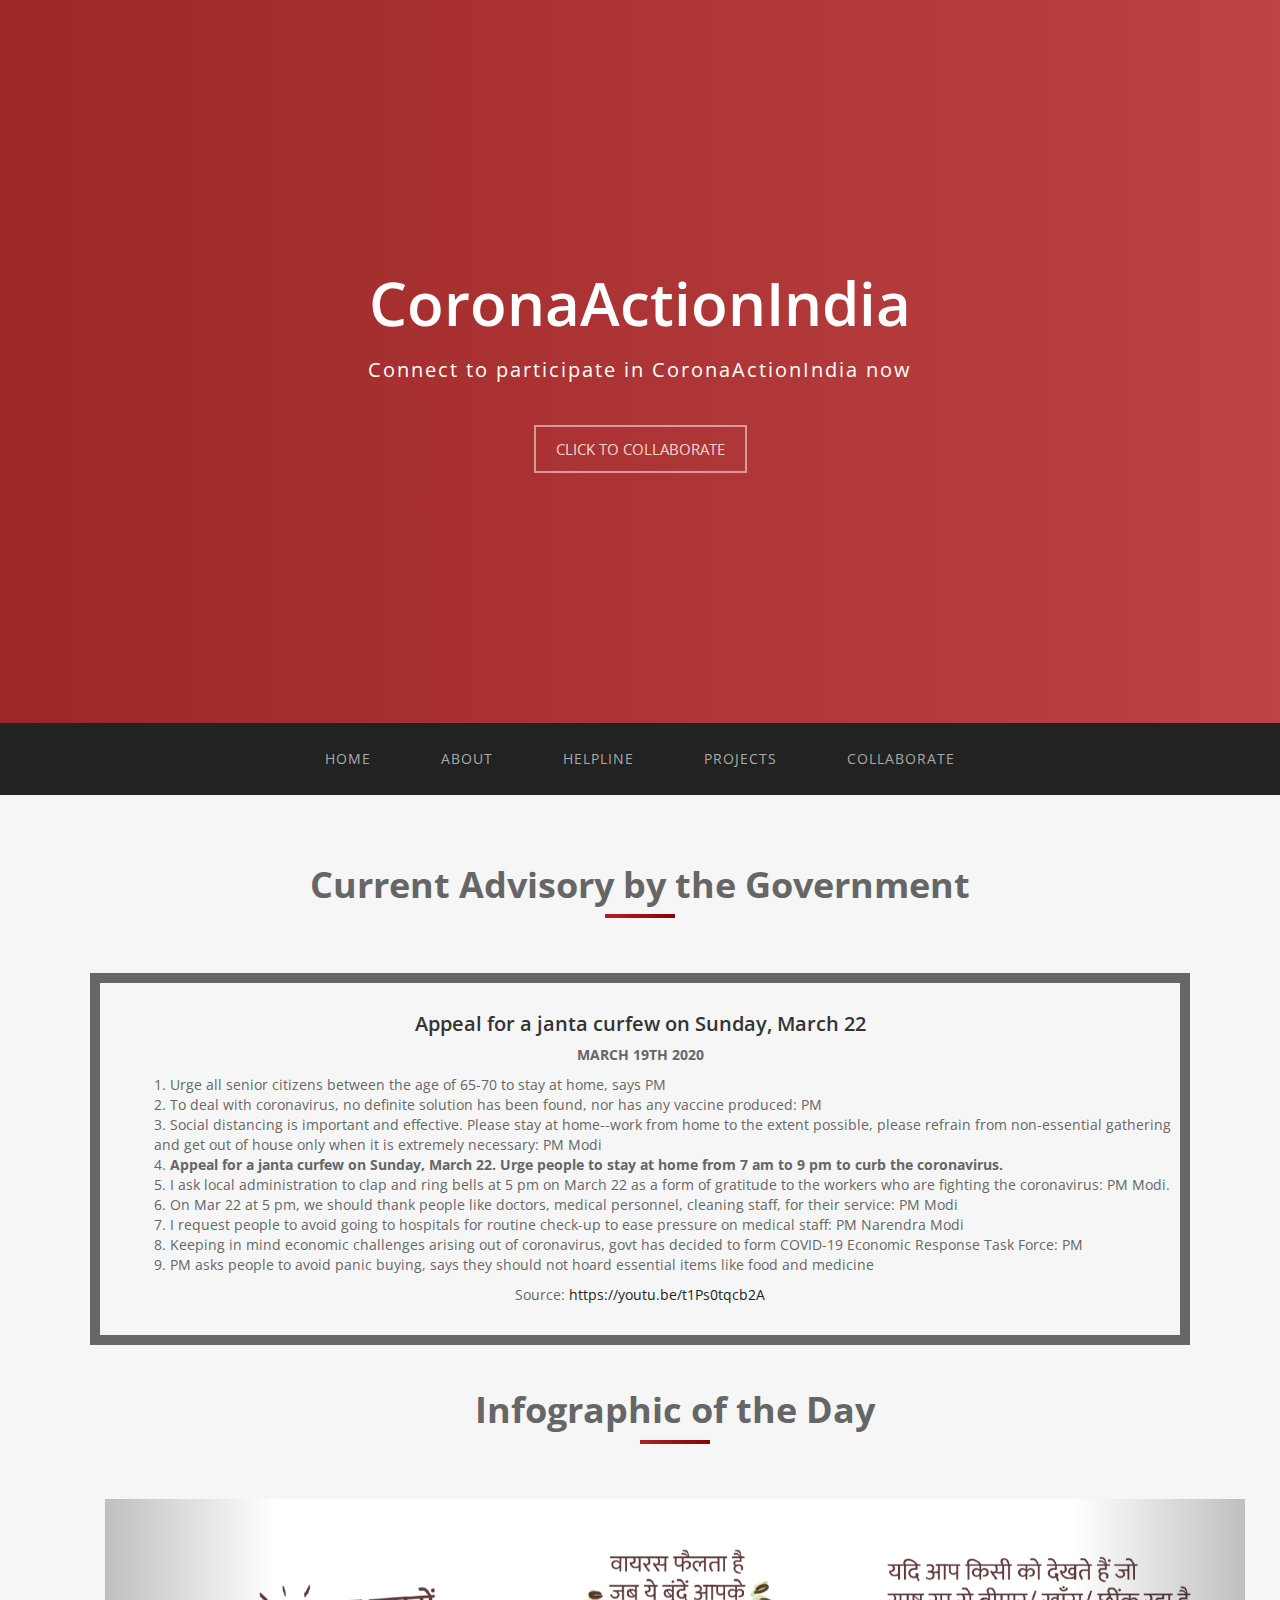
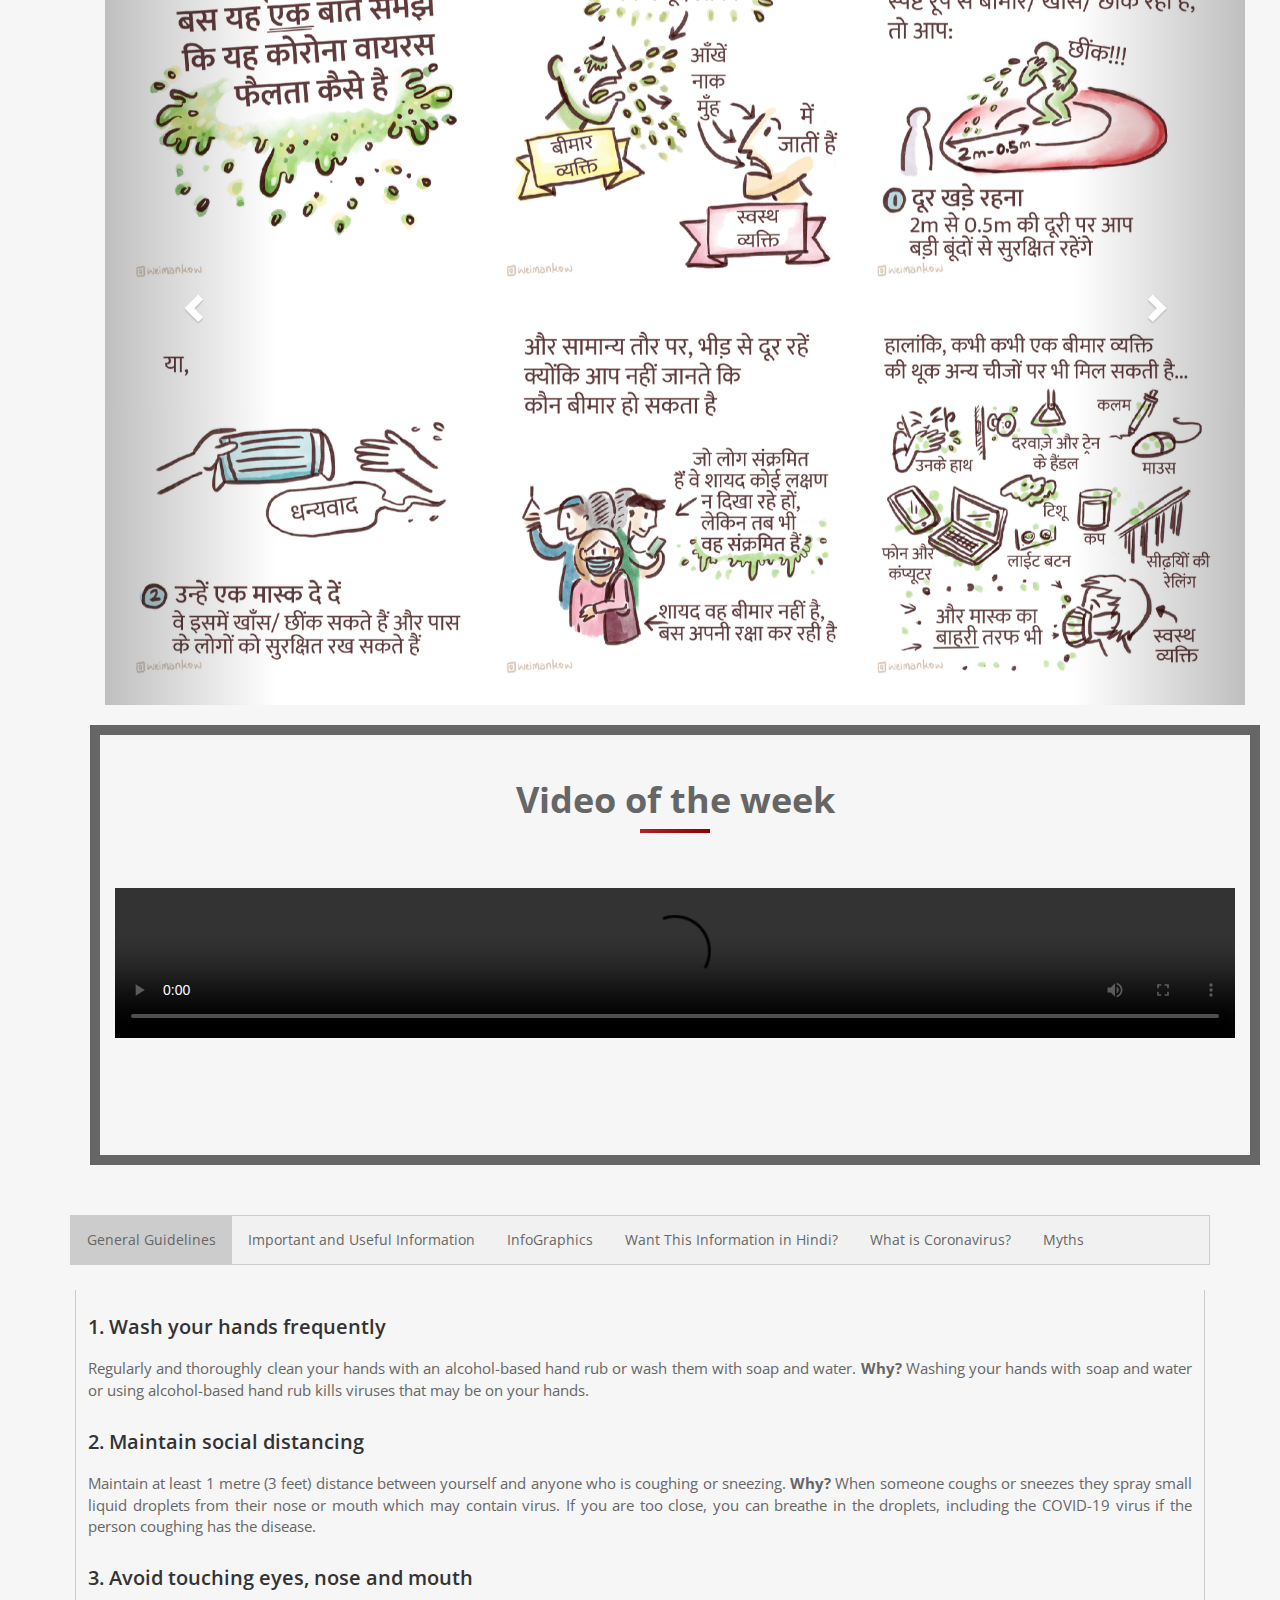
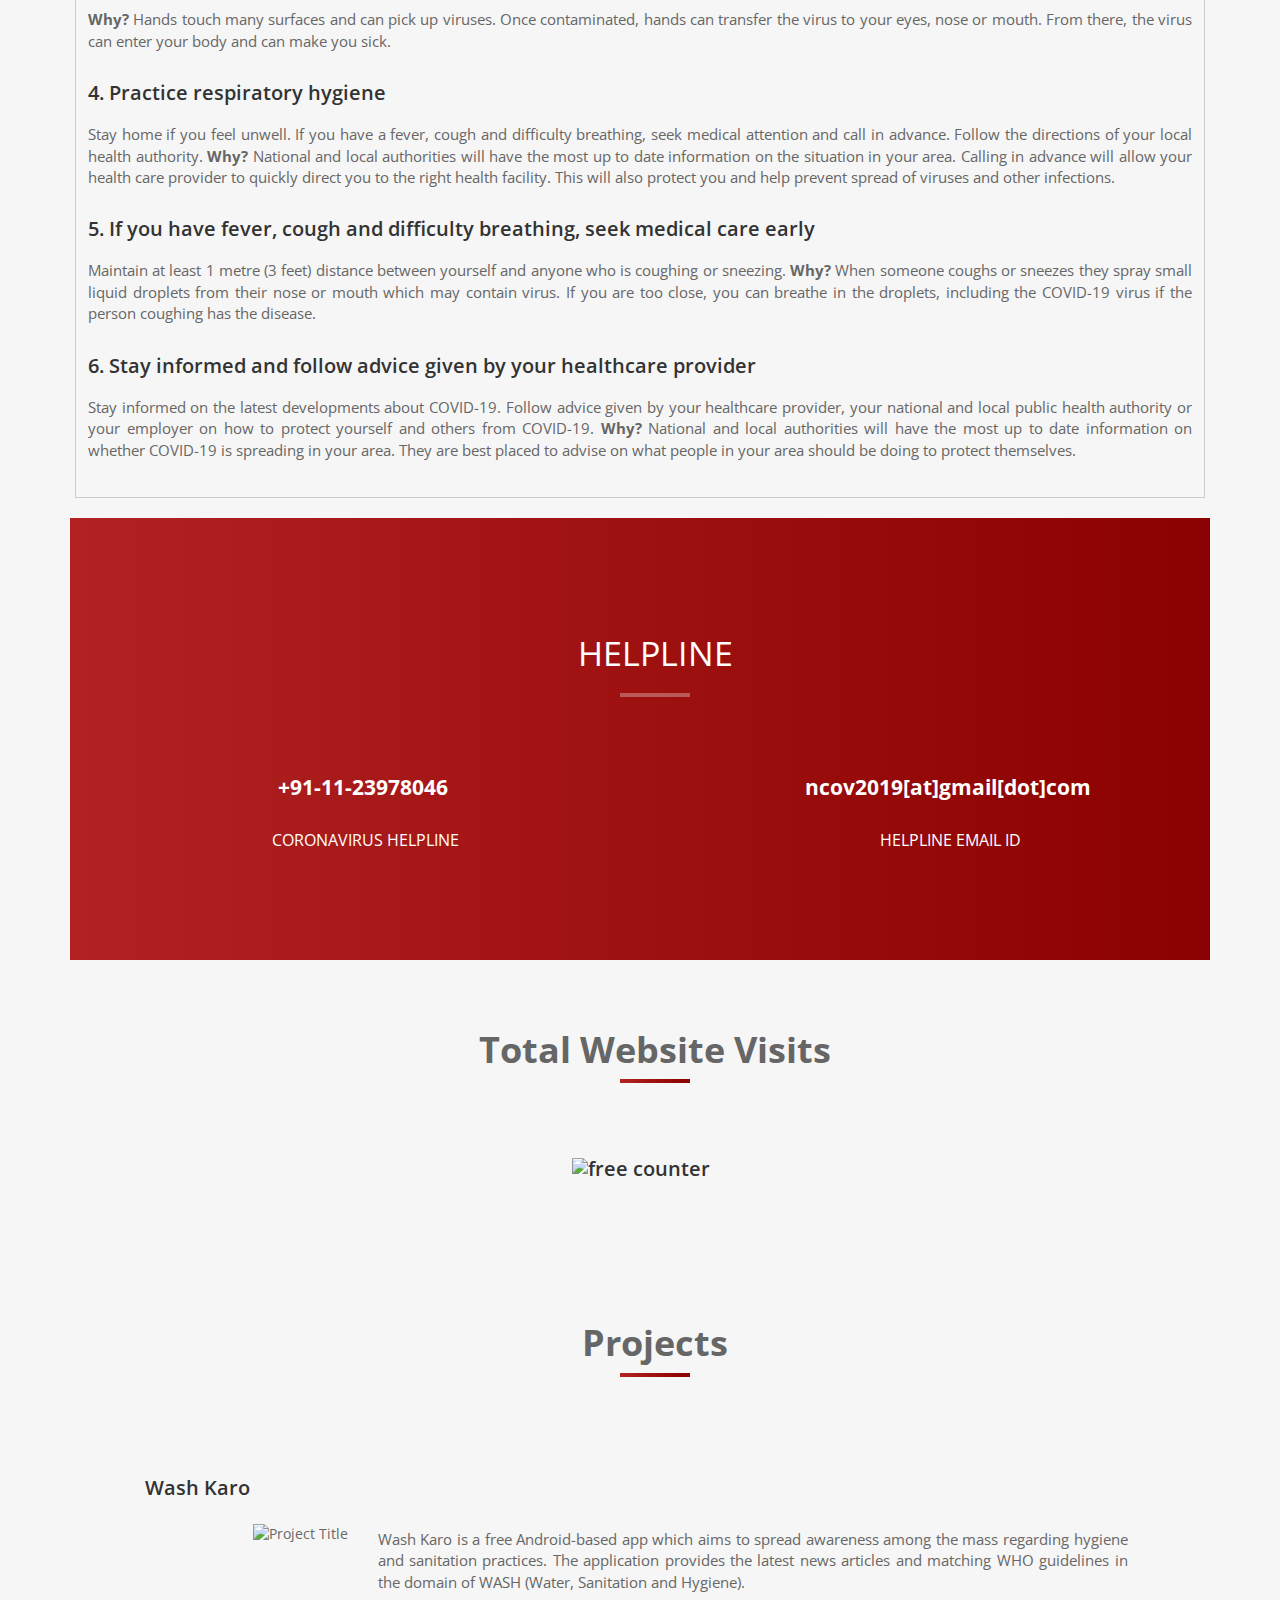
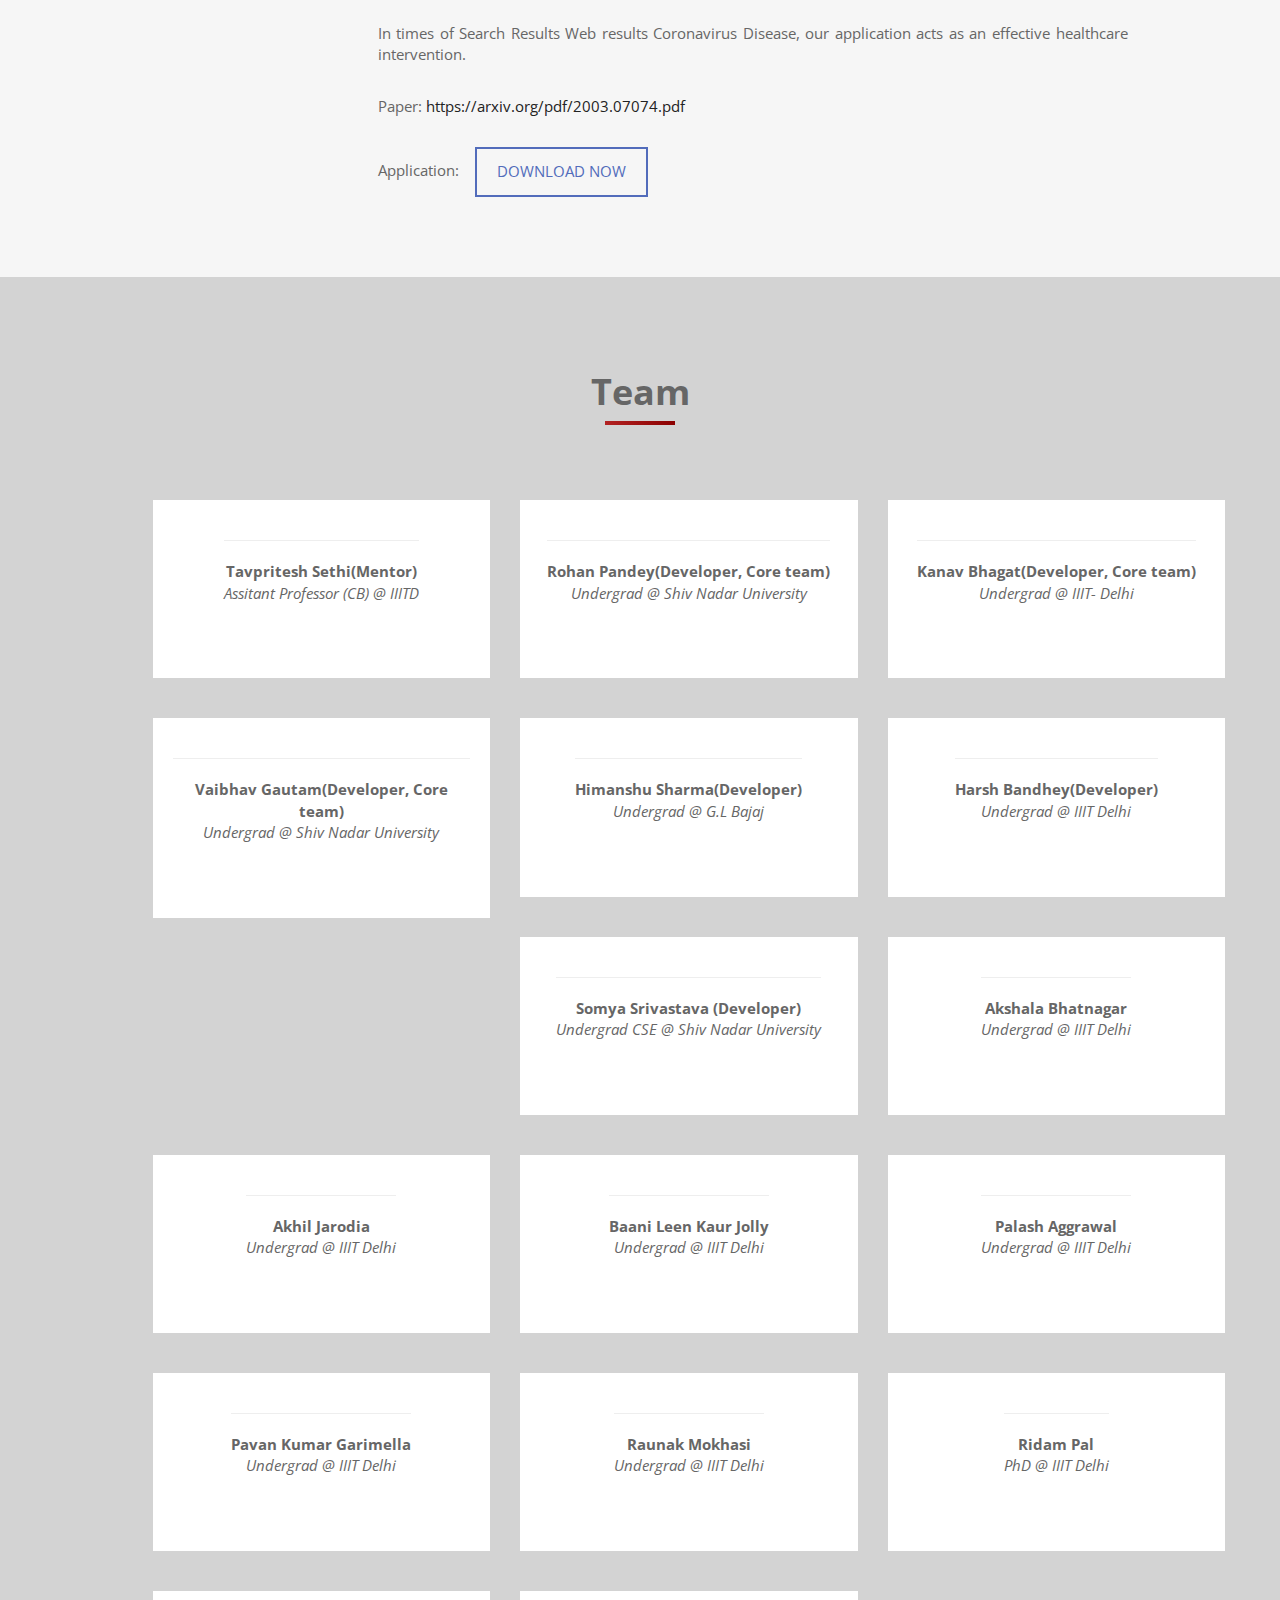
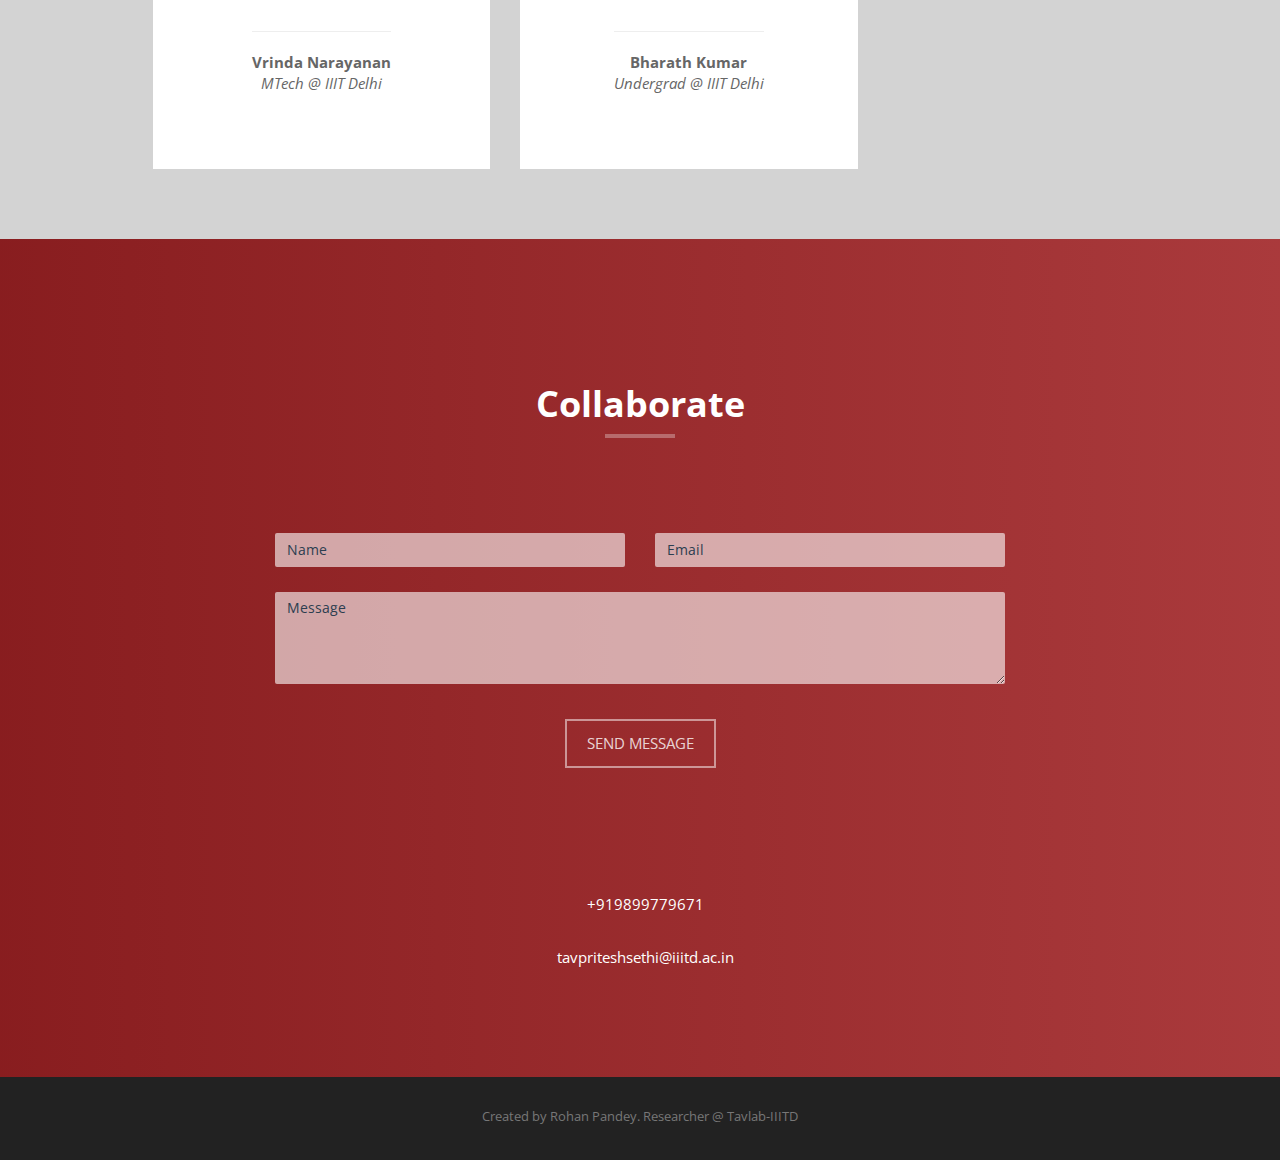
==== index_old.html @ 863604e3 "Rename index.html to index_old.html" ====
<!DOCTYPE html>
<html lang="en">
<head>
<meta charset="utf-8">
<meta name="viewport" content="width=device-width, initial-scale=1">
<title>CoronaActionIndia</title>
<meta name="description" content="">
<meta name="author" content="">

<!-- Favicons
    ================================================== -->
<link rel="shortcut icon" href="img/favicon.ico" type="image/x-icon">
<link rel="apple-touch-icon" href="img/apple-touch-icon.png">
<link rel="apple-touch-icon" sizes="72x72" href="img/apple-touch-icon-72x72.png">
<link rel="apple-touch-icon" sizes="114x114" href="img/apple-touch-icon-114x114.png">

<!-- Bootstrap -->
<link rel="stylesheet" type="text/css"  href="css/bootstrap.css">
<link rel="stylesheet" type="text/css" href="fonts/font-awesome/css/font-awesome.css">
<link rel="stylesheet" href="https://maxcdn.bootstrapcdn.com/bootstrap/3.4.1/css/bootstrap.min.css">
<script src="https://ajax.googleapis.com/ajax/libs/jquery/3.4.1/jquery.min.js"></script>
<script src="https://maxcdn.bootstrapcdn.com/bootstrap/3.4.1/js/bootstrap.min.js"></script>

<!-- Stylesheet
    ================================================== -->
<link rel="stylesheet" type="text/css"  href="css/style.css">
<link rel="stylesheet" type="text/css" href="css/prettyPhoto.css">
<link rel="stylesheet" type="text/css" href="css/modal.css">
<link href='http://fonts.googleapis.com/css?family=Lato:400,700,900,300' rel='stylesheet' type='text/css'>
<link href='http://fonts.googleapis.com/css?family=Open+Sans:400,700,800,600,300' rel='stylesheet' type='text/css'>
<script type="text/javascript" src="js/modernizr.custom.js"></script>

<!-- HTML5 shim and Respond.js for IE8 support of HTML5 elements and media queries -->
<!-- WARNING: Respond.js doesn't work if you view the page via file:// -->
<!--[if lt IE 9]>
      <script src="https://oss.maxcdn.com/html5shiv/3.7.2/html5shiv.min.js"></script>
      <script src="https://oss.maxcdn.com/respond/1.4.2/respond.min.js"></script>
    <![endif]-->
</head>
<style>
  .carousel-item.active,
.carousel-item-next,
.carousel-item-prev {
  display: block;
}
</style>
<body id="page-top" data-spy="scroll" data-target=".navbar-fixed-top">

<!-- Header -->
<header id="header">
  <div class="intro text-center">
    <div class="overlay">
      <div class="container">
        <div class="row">
          <div class="intro-text">
            <h1>CoronaActionIndia</h1>
            <p>Connect to participate in CoronaActionIndia now</p>
            <a href="#contact" class="btn btn-default btn-lg page-scroll">Click To Collaborate</a> </div>
        </div>
      </div>
    </div>
  </div>
</header>
<!-- Navigation -->
<div id="nav">
  <nav class="navbar navbar-custom">
    <div class="container">
      <div class="navbar-header">
        <button type="button" class="navbar-toggle" data-toggle="collapse" data-target=".navbar-main-collapse"> <i class="fa fa-bars"></i> </button>
      </div>
      
      <!-- Collect the nav links, forms, and other content for toggling -->
      <div class="collapse navbar-collapse navbar-main-collapse">
        <ul class="nav navbar-nav">
          <!-- Hidden li included to remove active class from about link when scrolled up past about section -->
          <li class="hidden"> <a href="#page-top"></a> </li>
          <li> <a class="page-scroll" href="#page-top">Home</a> </li>
          <li> <a class="page-scroll" href="#about">About</a> </li>
          <li> <a class="page-scroll" href="#achievements">Helpline</a> </li>
          <!--li> <a class="page-scroll" href="#skills">Skills</a> </li-->
          <li> <a class="page-scroll" href="#portfolio">Projects</a> </li>
          <li> <a class="page-scroll" href="#contact">Collaborate</a> </li>
        </ul>
      </div>
    </div>
  </nav>
</div>

<div id="about">
  <div class="container">
    <div class="section-title text-center center">
       <div class="about-text">
            <div class="section-title text-center center">
              <h1>Current Advisory by the Government</h1>
              <hr>
        </div>
      <!--marquee direction = "up"--> 
      <div style="border: 10px solid; text-align: center; ">
          <p>
          <div style="border: 10px; ">
        <h3>
         Appeal for a janta curfew on Sunday, March 22
        </h3>
        <h5>March 19th 2020</h5>
        <ul style="text-align: left; margin-left: 5%;">
          <li>1. Urge all senior citizens between the age of 65-70 to stay at home, says PM</li>
          <li>2. To deal with coronavirus, no definite solution has been found, nor has any vaccine produced: PM</li>
          <li>3. Social distancing is important and effective. Please stay at home--work from home to the extent possible, please refrain from non-essential gathering and get out of house only when it is extremely necessary: PM Modi</li>
          <li>4. <b>Appeal for a janta curfew on Sunday, March 22. Urge people to stay at home from 7 am to 9 pm to curb the coronavirus.</b></li>
          <li>5. I ask local administration to clap and ring bells at 5 pm on March 22 as a form of gratitude to the workers who are fighting the coronavirus: PM Modi.</li>
          <li>6. On Mar 22 at 5 pm, we should thank people like doctors, medical personnel, cleaning staff, for their service: PM Modi</li>
          <li>7. I request people to avoid going to hospitals for routine check-up to ease pressure on medical staff: PM Narendra Modi</li>
          <li>8. Keeping in mind economic challenges arising out of coronavirus, govt has decided to form COVID-19 Economic Response Task Force: PM</li>
          <li>9. PM asks people to avoid panic buying, says they should not hoard essential items like food and medicine</li>
        </ul>
         Source: <a href="https://youtu.be/t1Ps0tqcb2A" target="_blank">https://youtu.be/t1Ps0tqcb2A</a> 
          </div>
          </p>
      </div>
      
      <div class="container">
  <div class="section-title text-center center">
      <h1>Infographic of the Day</h1>
      <hr>
    </div>
  <div id="myCarousel" class="carousel slide" data-ride="carousel">
    <!-- Indicators -->
    <ol class="carousel-indicators">
      <li data-target="#myCarousel" data-slide-to="0" class="active"></li>
      <li data-target="#myCarousel" data-slide-to="1"></li>
      <li data-target="#myCarousel" data-slide-to="2"></li>
    </ol>

    <!-- Wrapper for slides -->
    <div class="carousel-inner">
      <div class="item active">
        <img src="img/h1.jpg" alt="InfoGraphics" style="width:100%;" >
      </div>
      <div class="item">
        <img src="img/h2.jpg" alt="InfoGraphics" style="width:100%;" >
      </div>
      <div class="item">
        <img src="img/h3.jpg" alt="InfoGraphics" style="width:100%;" >
      </div>

    </div>

    <!-- Left and right controls -->
    <a class="left carousel-control" href="#myCarousel" data-slide="prev">
      <span class="glyphicon glyphicon-chevron-left"></span>
      <span class="sr-only">Previous</span>
    </a>
    <a class="right carousel-control" href="#myCarousel" data-slide="next">
      <span class="glyphicon glyphicon-chevron-right"></span>
      <span class="sr-only">Next</span>
    </a>
  </div>
</div>

<br>
  <div class="container" style="border: 10px solid;">
     <div class="section-title text-center center">
      <h1>Video of the week</h1>
      <hr>
    </div>
    <video width="100%" controls style="margin-right: 30%;padding-bottom: 10%; ">
      <source src="translated2.mp4" type="video/mp4">
    </video>
    </div>


      </div>
    </div>
  </div>
</div>


<!-- Modal
<center>
<div class="section-title text-center center">
  <div style="width:80%; height:80%;
       background-size: cover; text-align: center; display: block;">
  <div class="container">
    <center>
    <br><img id="myImg" src="img/ok.jpg" alt="InfoGraphic of the Day" style="width:80%; height:80%;" class="responsive">
  </center>
    <div id="myModal" class="modal img-responsive">
      <span class="close">&times;</span>
      <img class="modal-content" id="img01">
      <div id="caption"></div>
    </div>
  </div>
</div>
</center> -->
 <!-- Tab links -->
<div id="about">
  <div class="container">
    <div class="section-title text-center center">
      <div class="tab">
        <button class="tablinks" onclick="openCity(event, 'Guidelines')" id="defaultOpen">General Guidelines</button>
        <button class="tablinks" onclick="openCity(event, 'Press')">Important and Useful Information</button>
        <button class="tablinks" onclick="openCity(event, 'InfoGraphics')">InfoGraphics</button>
        <button class="tablinks" onclick="openCity(event, 'WashKaro')">Want This Information in Hindi?</button>
        <button class="tablinks" onclick="openCity(event, 'What is Coronavirus?')">What is Coronavirus?</button>
        <button class="tablinks" onclick="openCity(event, 'Myths')">Myths</button>

      </div>
    </div>

    <!-- Tab content -->
    <div class="row">
      <div class="about-text">
      <div id="Guidelines" class="tabcontent">
        <h3>1. Wash your hands frequently</h3>
        <p>Regularly and thoroughly clean your hands with an alcohol-based hand rub or wash them with soap and water.
          <b>Why?</b> Washing your hands with soap and water or using alcohol-based hand rub kills viruses that may be on your hands.
        </p>

        <h3>2. Maintain social distancing</h3>
        <p>
          Maintain at least 1 metre (3 feet) distance between yourself and anyone who is coughing or sneezing.
          <b>Why?</b> When someone coughs or sneezes they spray small liquid droplets from their nose or mouth which may contain virus. If you are too close, you can breathe in the droplets, including the COVID-19 virus if the person coughing has the disease.
        </p>

        <h3>3. Avoid touching eyes, nose and mouth</h3>
        <p>
          <b>Why?</b> Hands touch many surfaces and can pick up viruses. Once contaminated, hands can transfer the virus to your eyes, nose or mouth. From there, the virus can enter your body and can make you sick.
        </p>

        <h3>4. Practice respiratory hygiene</h3>
        <p>Stay home if you feel unwell. If you have a fever, cough and difficulty breathing, seek medical attention and call in advance. Follow the directions of your local health authority.

          <b>Why?</b> National and local authorities will have the most up to date information on the situation in your area. Calling in advance will allow your health care provider to quickly direct you to the right health facility. This will also protect you and help prevent spread of viruses and other infections.
        </p>

        <h3>5. If you have fever, cough and difficulty breathing, seek medical care early</h3>
        <p>
          Maintain at least 1 metre (3 feet) distance between yourself and anyone who is coughing or sneezing.
          <b>Why?</b> When someone coughs or sneezes they spray small liquid droplets from their nose or mouth which may contain virus. If you are too close, you can breathe in the droplets, including the COVID-19 virus if the person coughing has the disease.
        </p>

        <h3>6. Stay informed and follow advice given by your healthcare provider</h3>
        <p>
          Stay informed on the latest developments about COVID-19. Follow advice given by your healthcare provider, your national and local public health authority or your employer on how to protect yourself and others from COVID-19.
          <b>Why?</b> National and local authorities will have the most up to date information on whether COVID-19 is spreading in your area. They are best placed to advise on what people in your area should be doing to protect themselves.
        </p>
        <!--<img src="https://ourworldindata.org/uploads/2020/03/Coronavirus-Symptoms-–-WHO-joint-mission-2-800x429.png" alt="Flowers in Chania" >
        -->

      </div>
      <div id="Press" class="tabcontent">
        <b>
        <h3>
          <a href="http://www.newsonair.com/Main-News-Details.aspx?id=383284" target="_blank">
            79. Main points from PM's speech regarding Corona
          </a>
        </h3>

        <h3>
          <a href="https://www.hindustantimes.com/india-news/coronavirus-outbreak-private-lab-tests-may-start-next-week-with-rs-5-000-price-cap/story-w4HfW0PvJso5vZXKaUrE9H.html" target="_blank">
            78. Coronavirus outbreak: Private lab tests may start next week with Rs 5,000 price cap
          </a>
        </h3>

        <h3>
          <a href="https://thewire.in/government/covid-19-icmr-vrdl-influenza-like-illness-community-transmission-sentinel-surveillance" target="_blank">
            77. Four Reasons It's Hard to Believe India Doesn't Have Community Transmission
          </a>
        </h3>

        <h3>
          <a href="https://economictimes.indiatimes.com/industry/healthcare/biotech/healthcare/covid-19-testing-criteria-may-be-widened/articleshow/74718991.cms" target="_blank">
            76. Covid-19 testing criteria may be widened
          </a>
        </h3>

        <h3>
          <a href="https://www.ndtv.com/world-news/coronavirus-pandemic-un-secretary-general-antonio-guterres-says-millions-could-die-if-virus-allowed-2197675" target="_blank">
            75. Millions Could Die If Coronavirus Allowed To Spread Unchecked: UN Chief 
          </a>
        </h3>

        <h3>
          <a href="https://www.thenewsminute.com/article/panic-buying-wrong-dont-do-it-pm-modi-appeals-citizens-120664" target="_blank">
            74. Panic buying is wrong, don't do it': PM Modi appeals to citizens
          </a>
        </h3>

        <h3>
          <a href="https://www.nytimes.com/2020/03/19/opinion/coronavirus-testing.html" target="_blank">
            73. The Epic Failure of Coronavirus Testing in America
          </a>
        </h3>

        <h3>
          <a href="https://www.theguardian.com/society/2020/mar/19/uk-drive-develop-coronavirus-vaccine-science" target="_blank">
            72. Trials to begin on Covid-19 vaccine in UK next month 
          </a>
        </h3>

        <h3>
          <a href="https://www.vox.com/science-and-health/2020/3/18/21184992/coronavirus-covid-19-flu-comparison-chart" target="_blank">
            71. Why Covid-19 is worse than the flu, in one chart
          </a>
        </h3>

        <h3>
          <a href="https://www.theguardian.com/world/2020/mar/19/chinas-coronavirus-lockdown-strategy-brutal-but-effective" target="_blank">
            70. China's coronavirus lockdown strategy: brutal but effective
          </a>
        </h3>

        <h3>
          <a href="https://coronavirus.1point3acres.com/en" target="_blank">
            69. complete info about Corona virus cases in USA and Canada
          </a>
        </h3>

        <h3>
          <a href="https://twitter.com/risklayer" target="_blank">
            68. Twitter handle of a disaster risk management company covering Corona virus thoroughly in Germany
          </a>
        </h3>
        <h3>
          <a href="https://www.entrepreneur.com/article/345759" target="_blank">
            67. How Businesses Should Handle the Coronavirus Outbreak
          </a>
        </h3>

        <h3>
          <a href="https://abcnews.go.com/Health/social-distancing-strategies-amid-coronavirus-outbreak/story?id=69648478" target="_blank">
            66. Social DIstancing Strategies
          </a>
        </h3>

        <h3>
          <a href="https://www.bbc.com/news/health-51906604" target="_blank">
             65. Coronavirus: US volunteers test first vaccine
          </a>
        </h3>

        <h3>
          <a href="https://www.thehindubusinessline.com/companies/two-indian-companies-in-race-for-vaccine-against-covid-19/article31025613.ece" target="_blank">
              64. Two Indian companies in race for vaccine against Covid-19
          </a>
        </h3>

                  <h3>
          <a href="https://www.cnbc.com/2020/03/16/how-to-work-from-home-with-your-kids-during-the-coronavirus-outbreak.html" target="_blank">
          63. Tips to work from home during coronavirus outbreak with your kids
          </a>
        </h3>

        <h3>
          <a href="https://pib.gov.in/PressReleseDetail.aspx?PRID=1606891" target="_blank">
           62. Dedicated teams to visit quarantine facilities to assess and monitor on a regular basis
          </a>
        </h3>

        <h3>
          <a href="https://www.who.int/india/emergencies/novel-coronavirus-2019" target="_blank">
           61. WHO live updated reports on coronavirus outbreak in India
          </a>
        </h3>

        <h3>
          <a href="https://fortune.com/2020/03/12/coursera-free-online-courses-coronavirus-pandemic/" target="_blank">
           60. Coursera offers free access to its online courses worldwide 
          </a>
        </h3>

        <h3>
          <a href="https://www.ndtv.com/india-news/tirumala-tirupati-temple-in-andhra-pradesh-to-shut-down-amid-coronavirus-outbreak-2197427" target="_blank">
           59. Tirupathi temple closes for first time in 100 years due to Corona virus
          </a>
        </h3>

        <h3>
          <a href="https://www.nbcnews.com/health/health-news/live-blog/coronavirus-china-reports-no-new-domestic-cases-first-time-nyc-n1163556" target="_blank">
           58. China reports no local transmission of Corona for the first time since the first case was detected
          </a>
        </h3>

        <h3>
          <a href="https://www.thesun.co.uk/tech/11206356/coronavirus-facebook-news-feed-information-who-advice/" target="_blank">
           57. Facebook decides to display verified information at the top of users news feed
          </a>
        </h3>

        <h3>
          <a href="https://economictimes.indiatimes.com/news/politics-and-nation/what-india-can-learn-from-china-and-south-korea-to-ward-off-coronavirus/articleshow/74699439.cms" target="_blank">
           56. What India can learn from China and South Korea to ward off coronavirus (Scenarios in between China’s lockdown and South Korea’s mass-testing approaches can be considered.)
          </a>
        </h3>

        <h3>
          <a href="https://www.thehindu.com/sci-tech/health/coronavirus-the-importance-of-contact-tracing/article31104907.ece" target="_blank">
           55. The importance of ‘contact tracing’ in Coronavirus. Contact tracing and follow-up health interventions will ensure that the infection spread is limited and retard or stop the pace of the epidemic to the third stage — community transmission.
          </a>
        </h3>
        
        <h3>
          <a href="https://www.forbes.com/sites/tarahaelle/2020/03/18/severe-coronavirus-risk-higher-in-babies-lower-in-kids-study-finds/#67f8f4a77f1b" target="_blank">
           54. Coronavirus Infection Mild In Over Half Of Children, Infants At Slightly More Risk, Study Finds
          </a>
        </h3>
        <h3>
          <a href="https://edition.cnn.com/2020/03/16/health/coronavirus-ibuprofen-french-health-minister-scn-intl-scli/index.html" target="_blank">
            53. Taking anti-inflammatory drugs [ibuprofen, cortisone] could be an aggravating factor of the infection. If you have a fever, take paracetamol. If you are already on anti-inflammatory drugs or in doubt, ask your doctor for advice
          </a>
        </h3>
        <h3>
          <a href="https://www.nytimes.com/2020/03/17/science/coronavirus-treatment.html" target="_blank">
            52. In an ambitious international collaboration, researchers have “mapped” proteins in the coronavirus and identified 50 drugs to test against it, Hundreds of Scientists are Scrambling to Find a Coronavirus Treatment.
          </a>
        </h3>

        <h3>
          <a href="https://www.forbes.com/sites/marybethpfeiffer/2020/03/18/science-works-to-use-old-cheap-drugs-to-attack-coronavirus--it-might-just-work/#30d84e875c49" target="_blank">
            51. Researchers Look To Old Drugs For A Possible Coronavirus Treatment
          </a>
        </h3>
        
        <h3>
          <a href="https://www.express.co.uk/news/science/1257162/Coronavirus-symptoms-COVID19-infected-no-symptoms-latest-coronavirus-news" target="_blank">
            50. Study: 80% of infected likely to not show COVID-19 symptoms, expert warns.
          </a>
        </h3>
        
        <h3>
          <a href="https://www.abc.net.au/news/health/2020-03-19/coronavirus--drugs-and-vaccines-to-treat-and-prevent-covid-19/12067496" target="_blank">
            49. What scientists are working on to find a cure for coronavirus COVID-19
          </a>
        </h3>
        <h3>
          <a href="https://www.bbc.com/news/world-asia-india-51904019" target="_blank">
            48. Coronavirus: What India can learn from the deadly 1918 flu
          </a>
        </h3>
        <h3>
          <a href="https://www.bbc.com/news/world-asia-india-51910099" target="_blank">
            47. Coronavirus: Is drinking cow urine any help?
          </a>
        </h3>
        <h3>
          <a href="https://economictimes.indiatimes.com/news/politics-and-nation/contract-tracing-the-next-phase-of-indias-coronavirus-battle-unfolds/articleshow/74706730.cms" target="_blank">
            46. Contract tracing: The next phase of India's coronavirus battle unfolds
          </a>
        </h3>
        <h3>
          <a href="https://www.nytimes.com/2020/03/18/health/coronavirus-antiviral-drugs-fail.html" target="_blank">
            45. A Promising Treatment for Coronavirus Fails
          </a>
        </h3>
        <h3>
          <a href="https://www.statnews.com/2020/03/18/coronavirus-new-age-analysis-of-risk-confirms-young-adults-not-invincible/" target="_blank">
            44. New analysis breaks down age-group risk for coronavirus — and shows millennials are not invincible
          </a>
        </h3>
        <h3>
          <a href="https://www.usatoday.com/story/news/health/2020/03/18/heres-how-long-coronavirus-can-live-surfaces-and-air-study/2863287001/" target="_blank">
            43. Coronavirus can live in the air for hours and on surfaces for days, study finds
          </a>
        </h3>
        <h3>
          <a href="https://www.ndtv.com/india-news/coronavirus-cases-rise-to-169-in-the-country-says-health-ministry-news-agency-pti-2197130" target="_blank">
           42. No Evidence Of Coronavirus Community Transmission In India: Top Body ICMR 
          </a>
        </h3>
        <h3>
          <a href="https://www.who.int/emergencies/diseases/novel-coronavirus-2019/technical-guidance/early-investigations" target="_blank">
            41. Early investigation protocol for COVID 19
          </a>
        </h3>
        <h3>
          <a href="https://www.escardio.org/Councils/Council-on-Hypertension-(CHT)/News/position-statement-of-the-esc-council-on-hypertension-on-ace-inhibitors-and-ang" target="_blank">
            40. No Evidence that Patients who are on ACE inhibitors for treatment for blood pressure should change treatment
          </a>
        </h3>
        <h3>
          <a href="https://coronavirus.jhu.edu/map.html" target="_blank">
            39. Worldwide interactive map for cases, fatality and recovery. 

          </a>
        </h3>

        <h3>
          <a href="https://coronavirus.jhu.edu/" target="_blank">
            38. This website is a resource to help advance the understanding of the virus, inform the public, and brief policymakers in order to guide a response, improve care, and save lives.
          </a>
        </h3>
        <h3>
          <a href="https://map.coronasafe.in/" target="_blank">
            37. What are the number of new cases happening 
          </a>
        </h3>

        <h3>
          <a href="https://www.youtube.com/watch?v=Kas0tIxDvrg" target="_blank">
           36. Video on exponential growth
          </a>
        </h3>
        <h3>
          <a href="https://www.thelancet.com/coronavirus?dgcid=kr_pop-up_tlcoronavirus20" target="_blank">
            35. Research resources to help you get latest research findings
          </a>
        </h3>

        <h3>
          <a href="https://www.who.int/docs/default-source/coronaviruse/mental-health-considerations.pdf?sfvrsn=6d3578af_8" target="_blank">
            34. How to maintain mental health during this emergency
          </a>
        </h3>

        <h3>
          <a href="https://m.economictimes.com/industry/healthcare/biotech/healthcare/community-transmission-of-covid-19-is-inevitable-icmr/articleshow/74621197.cms" target="_blank">
            33. India has only 30 days to prevent moving into the very dangerous Stage 3 of Coronavirus
          </a>
        </h3>

        <h3>
          <a href="https://www.weforum.org/agenda/2020/03/coronavirus-covid-19-isolation-virus-disease/" target="_blank">
            32. How should I self-isolate if I develop symptoms? 
          </a>
        </h3>
        <h3>
          <a href="https://pages.semanticscholar.org/coronavirus-research" target="_blank">
            31. coronavirus global research community - all the research papers, datasets etc compiled and put at one place 
          </a>
        </h3>
        <h3>
          <a href="https://qz.com/1818798/coronavirus-quarantine-has-serious-mental-health-implications/" target="_blank">
            30. Mental health implications due to coronavirus quarantine 
          </a>
        </h3>
        <h3>
          <a href="https://www.apa.org/research/action/speaking-of-psychology/coronavirus-anxiety" target="_blank">
            29. Psychological consequences of coronavirus outbreak on general public and how to avoid them
          </a>
        </h3>
        <h3>
          <a href="https://www.cdc.gov/coronavirus/2019-ncov/symptoms-testing/reducing-stigma.html" target="_blank">
            28. Reducing stigma around COVID 19
          </a>
        </h3>
        <h3>
          <a href="https://www.cdc.gov/coronavirus/2019-ncov/if-you-are-sick/steps-when-sick.html" target="_blank">
            27. What to do when you are sick?
          </a>
        </h3>
        <h3>
          <a href="https://www.cdc.gov/coronavirus/2019-ncov/prepare/managing-stress-anxiety.html" target="_blank">
            26. Managing anxiety and stress
          </a>
        </h3>
        <h3>
          <a href="https://www.cdc.gov/coronavirus/2019-ncov/specific-groups/high-risk-complications.html" target="_blank">
            25. Precautionary measures for high risk patients
          </a>
        </h3>
        <h3>
          <a href="https://www.who.int/emergencies/diseases/novel-coronavirus-2019/advice-for-public" target="_blank">
            24. Protective Measures as recommended by WHO
          </a>
        </h3>
        <h3>
          <a href="https://www.news18.com/news/india/explained-how-india-is-testing-for-coronavirus-2537853.html" target="_blank">
            23. How and What is India’s Testing Protocol for Coronavirus
          </a>
        </h3>
        <h3>
          <a href="https://www.standard.co.uk/news/health/coronavirus-covid-19-vaccine-trials-us-a4387846.html" target="_blank">
            22. Potential coronavirus vaccine trial set to start on human subjects in the United States from 16th March, 2020
          </a>
        </h3>
        <h3>
          <a href="https://indianexpress.com/article/opinion/columns/coronavirus-covid-19-outbreak-india-world-cases-deaths-vaccine-6315850/" target="_blank">
            21. India has entered Stage 2 of the COVID 19 epidemic, but can we do something urgently to halt it before Stages 3 and 4, and prevent it from becoming another China or Italy? (Currently, the cases and clusters in India are simple spreaders which means an infected person with normal infectivity. But COVID 19 can also have a “super spreader”, which means an infected person with high infectivity who can infect hundreds in no time.)
          </a>
        </h3>
        <h3>
          
          <a href="https://www.who.int/emergencies/diseases/novel-coronavirus-2019/travel-advice" target="_blank">
            22. Travelling during Coronavirus
          </a>
        </h3>

        <h3>
          <a href="https://www.business-standard.com/article/current-affairs/coronavirus-india-s-readiness-a-concern-due-to-shortage-of-beds-drugs-120031401127_1.html" target="_blank">
            20. Why India lags far behind on the resources required to deal with a pandemic such as Coronavirus - (shortage of Doctors, Ventilators and Beds in the intensive care units of its hospitals)
          </a>
        </h3>
        <h3>
          <a href="https://www.technologyreview.com/s/615342/how-baidu-is-bringing-ai-to-the-fight-against-coronavirus/" target="_blank">
            19. How Baidu is bringing AI to the fight against coronavirus
          </a>
        </h3>
        <h3>
          <a href="https://www.wired.com/story/how-to-make-hand-sanitizer/?mbid=social_facebook&utm_brand=wired&utm_campaign=wired&utm_medium=social&utm_social-type=owned&utm_source=facebook&fbclid=IwAR0Hodw2aXdqo2erhrvfQd7uygZ-kMKHJHhRkf10oIiKsWW1ncW2RuVW7y0" target="_blank">
            18. How to make your own hand sanitiser at home
          </a>
        </h3>
        <h3>
          <a href="https://timesofindia.indiatimes.com/india/covid-19-cases-to-be-discharged-only-after-2-negative-tests-in-24-hours-govt/articleshow/74643738.cms" target="_blank">
            17. Govt: Coronavirus cases to be discharged only after 2 negative tests in 24 Hours.
          </a>
        </h3>
        <h3>
          <a href="https://www.aljazeera.com/news/2020/03/coronavirus-emergency-kit-preparation-symptoms-tips-200314103304717.html" target="_blank">
            16. Your coronavirus emergency kit: Preparation, symptoms, tips
          </a>
        </h3>
        <h3>
          <a href="https://www.theatlantic.com/health/archive/2020/03/coronavirus-how-get-food-safely/608008/" target="_blank">
            15. How You Should Get Food During the Pandemic
          </a>
        </h3>

        <h3>
          <a href="https://weather.com/en-IN/india/news/news/2020-03-12-corona-scare-govt-issues-dos-donts-for-home-quarantine-mask-use" target="_blank">
            14. What to do in Home Quarantine? 
          </a>
        </h3>
        <h3>
          <a href="https://www.cell.com/2019-nCOV" target="_blank">
            13. Research resources to help you get latest research findings
          </a>
        </h3>
        <h3>
          <a href="https://analyticsindiamag.com/coronavirus-package-in-now-available-for-r-programming-language/" target="_blank">
            12. R Package for Data from Johns Hopkins 
          </a>
        </h3>
        <h3>
          <a href="https://www.who.int/emergencies/diseases/novel-coronavirus-2019/advice-for-public/myth-busters" target="_blank">
            11. Common Myths related to Covid-19
          </a>
        </h3>
        <h3>
          <a href="https://www.who.int/emergencies/diseases/novel-coronavirus-2019/advice-for-public/when-and-how-to-use-masks" target="_blank">
            10. When and how to use a Mask?
          </a>
        </h3>
        <h3>
          <a href="https://www.cdc.gov/coronavirus/2019-ncov/prepare/index.html" target="_blank">
            9. How to prepare your family?
          </a>
        </h3>
        <h3>
          <a href="https://amp.theguardian.com/world/2020/mar/14/anti-inflammatory-drugs-may-aggravate-coronavirus-infection?fbclid=IwAR0INdyjLynKKEa6NJcubJJP3FWL8D0Sg_2hEDuKZrMcWL92tvPos7fv6E4" target="_blank">
            8. Only Paracetamol for painkiller, do not take Ibuprofen or Aspirin.
          </a>
        </h3>
        <h3>
          <a href="https://timesofindia.indiatimes.com/city/jaipur/city-docs-cure-corona-patient-with-hiv-drugs/articleshow/74584859.cms?utm_medium=referral&utm_campaign=iOSapp&fbclid=IwAR2QpJpX0r6P1EY2U5JqjuCa4Y29Jov62_hxwctZKkzzOjgJtUe-s4oAHEg&from=mdr" target="_blank">
            7. Unverified claim about effectiveness of HIV treatment in Covid-19
          </a>
        </h3>

        <h3>
          <a href="https://www.thehindu.com/data/data-indias-coronavirus-testing-rates-are-among-the-lowest-in-the-world/article31077126.ece" target="_blank">
            6. India's Coronavirus Testing rates among the lowest
          </a>
        </h3>
        <h3>
          <a href="https://www.theatlantic.com/international/archive/2020/03/coronavirus-covid19-india-tuberculosis-public-health/607963/" target="_blank">
            5. Lessons for Fighting the Coronavirus From India’s TB Struggle
          </a>
        </h3>
        <h3>
          <a href="https://economictimes.indiatimes.com/news/politics-and-nation/icmr-intensifies-random-testing-to-check-for-covid-19/articleshow/74643047.cms" target="_blank">
            4. ICMR  - Checking whether community transmission takes place through random sampling of people who display flu-like symptoms but don’t have any history of travel to outbreak zones.
          </a>
        </h3>
        <h3>
          <a href="https://www.indiatoday.in/india/story/indian-army-taking-precautions-safeguard-troops-from-coronavirus-1655823-2020-03-15" target="_blank">
            3. Precautions taken by Indian Army to safeguard troops from coronavirus 
          </a>
        </h3>
        <h3>
          <a href="https://qz.com/1815887/you-can-see-the-impact-of-coronavirus-from-space/" target="_blank">
            2. Impact of coronavirus from space (how production is slowing down and goods are not being shipped out)
          </a>
        </h3>

        <h3>
          <a href="https://timesofindia.indiatimes.com/blogs/toi-edit-page/save-lives-with-social-distancing-how-to-protect-your-family-from-coronavirus-primed-to-hit-india-like-a-bomb/" target="_blank">
            1. How to protect yourself through Social Distancing
          </a>
        </h3>
        
          

        
        
        
        
        
        
        
 
        
        
      
        
        
        
        
        
        

        

        

        

        

        

        

        


        

        

        
        
        
        
        
      
        

        


      </b>
        
      </div>
      
      <div id="InfoGraphics" class="tabcontent">
        <h3>InfoGraphics</h3>
        <!--iframe src="https://drive.google.com/file/d/1aEFlCnKyFhHWDA-U8sHtBzUeC1ySM9F9/preview" width="640" height="480"></iframe>
        <iframe src="https://drive.google.com/file/d/1HMOpSTh0Qx1KDArnEORrcPjli0FG1tm9/preview" width="640" height="480" frameborder='0' scrolling='no'></iframe>
        <iframe src="https://drive.google.com/file/d/1rSkG8GC0f8za-nSHBLR79-MUYpMqQ_W2/preview" width="640" height="480"></iframe> 
        <iframe src="https://drive.google.com/file/d/1SqoHVNBtrG6pAJ_UvbSVUSa__P4hMHx7/preview" width="640" height="480"></iframe>
        <iframe src="https://drive.google.com/file/d/1c7mEFAd9FirsLL9oCVPcDy1QqAI29BJe/preview" width="640" height="480"></iframe>
        <iframe src="https://drive.google.com/file/d/1YoLkGtIk9bwepbRkR4IxvsvoOIh1y0B7/preview" width="640" height="480"></iframe>
        <iframe src="https://drive.google.com/file/d/1HMOpSTh0Qx1KDArnEORrcPjli0FG1tm9/preview" width="640" height="480"></iframe>
        <iframe src="https://drive.google.com/file/d/1TpYe_AQ-2drCrqtq_g9ViUEVcTQZjRww/preview" width="640" height="480"></iframe>
        <iframe src="https://drive.google.com/file/d/14gtl8ozD0J1Ij_gTBNTNL3kaxQnfSGCL/preview" width="640" height="480"></iframe>
        <iframe src="https://drive.google.com/file/d/1jMYFFy5AOzTD4TSzpGid_kvsra-7Kqc9/preview" width="640" height="480"></iframe>

          <img src="https://lh3.googleusercontent.com/d/1HMOpSTh0Qx1KDArnEORrcPjli0FG1tm9=s220?authuser=1" width="640" height="480"-->
      <!-- Slideshow container -->
<div class="slideshow-container">

  <!-- Full-width images with number and caption text -->
  <div class="mySlides fade">
    <div class="numbertext">1 / 11</div>
    <iframe src="https://drive.google.com/file/d/1aEFlCnKyFhHWDA-U8sHtBzUeC1ySM9F9/preview" width="640" height="480"></iframe>
    
  </div>

  <div class="mySlides fade">
    <div class="numbertext">2 / 11</div>
    <iframe src="https://drive.google.com/file/d/1rSkG8GC0f8za-nSHBLR79-MUYpMqQ_W2/preview" width="640" height="480"></iframe> 

  </div>

  <div class="mySlides fade">
    <div class="numbertext">3 / 11</div>
    <iframe src="https://drive.google.com/file/d/1HMOpSTh0Qx1KDArnEORrcPjli0FG1tm9/preview" width="640" height="480" frameborder='0' scrolling='no'></iframe>

  </div>
  <div class="mySlides fade">
    <div class="numbertext">4 / 11</div>
    <iframe src="https://drive.google.com/file/d/1SqoHVNBtrG6pAJ_UvbSVUSa__P4hMHx7/preview" width="640" height="480"></iframe>


  </div>
  <div class="mySlides fade">
    <div class="numbertext">5 / 11</div>
    <iframe src="https://drive.google.com/file/d/1HMOpSTh0Qx1KDArnEORrcPjli0FG1tm9/preview" width="640" height="480" frameborder='0' scrolling='no'></iframe>

  </div>
  <div class="mySlides fade">
    <div class="numbertext">6 / 11</div>
    <iframe src="https://drive.google.com/file/d/1c7mEFAd9FirsLL9oCVPcDy1QqAI29BJe/preview" width="640" height="480"></iframe>

  </div>
  <div class="mySlides fade">
    <div class="numbertext">7 / 11</div>
    <iframe src="https://drive.google.com/file/d/1YoLkGtIk9bwepbRkR4IxvsvoOIh1y0B7/preview" width="640" height="480"></iframe>

  </div>
  <div class="mySlides fade">
    <div class="numbertext">8 / 11</div>
    <iframe src="https://drive.google.com/file/d/1HMOpSTh0Qx1KDArnEORrcPjli0FG1tm9/preview" width="640" height="480"></iframe>

  </div>
  <div class="mySlides fade">
    <div class="numbertext">9 / 11</div>
    <iframe src="https://drive.google.com/file/d/1TpYe_AQ-2drCrqtq_g9ViUEVcTQZjRww/preview" width="640" height="480"></iframe>

  </div>
  <div class="mySlides fade">
    <div class="numbertext">10 / 11</div>
    <iframe src="https://drive.google.com/file/d/14gtl8ozD0J1Ij_gTBNTNL3kaxQnfSGCL/preview" width="640" height="480"></iframe>

  </div>
  <div class="mySlides fade">
    <div class="numbertext">11/ 11</div>
    <iframe src="https://drive.google.com/file/d/1jMYFFy5AOzTD4TSzpGid_kvsra-7Kqc9/preview" width="640" height="480"></iframe>

  </div>
  <!-- Next and previous buttons -->
  <a class="prev" onclick="plusSlides(-1)">&#10094;</a>
  <a class="next" onclick="plusSlides(1)">&#10095;</a>
</div>
<br>

<!-- The dots/circles -->
<div style="text-align:center">
  <span class="dot" onclick="currentSlide(1)"></span>
  <span class="dot" onclick="currentSlide(2)"></span>
  <span class="dot" onclick="currentSlide(3)"></span>
  <span class="dot" onclick="currentSlide(4)"></span>
  <span class="dot" onclick="currentSlide(5)"></span>
  <span class="dot" onclick="currentSlide(6)"></span>
  <span class="dot" onclick="currentSlide(7)"></span>
  <span class="dot" onclick="currentSlide(8)"></span>
  <span class="dot" onclick="currentSlide(9)"></span>
  <span class="dot" onclick="currentSlide(10)"></span>
  <span class="dot" onclick="currentSlide(11)"></span>
 
</div>
      
      </div>
      <div id="WashKaro" class="tabcontent">
        <div class="row justify-content-center">
          <h3>          &nbsp;          &nbsp;          &nbsp;          &nbsp;          &nbsp;          &nbsp;          &nbsp;          &nbsp;Wash Karo</h3>
           <div class="col-sm-3">
             <div class="portfolio-item">
               <div class="hover-bg">
                 <div class="hover-text">
                   <h4>Wash Karo</h4>
                   <small>Imparting Healthcare Informatation</small> 
                 </div>
                 <img src="img/portfolio/thumb.png" class="img-responsive" alt="Project Title"> </a> </div>
               </div>
             </div>
            <div class="col-sm-8" >
             <p align="justify"> Wash Karo is a free Android-based app which aims to spread awareness among the mass regarding hygiene and sanitation practices. The application provides the latest news articles and matching WHO guidelines in the domain of WASH (Water, Sanitation and Hygiene). </p>
             <p align="justify"> In times of Search Results Web results Coronavirus Disease, our application acts as an effective healthcare intervention.</p>
             <p>Paper: <a href="https://arxiv.org/pdf/2003.07074.pdf">https://arxiv.org/pdf/2003.07074.pdf</a> </p>
             <p>Application: &nbsp;&nbsp; <a href="https://play.google.com/store/apps/details?id=inspire2connect.inspire2connect" class="btn btn-primary">Download Now</a> </div>
            </div>
           </div>
   
      </div>

      <div id="What is Coronavirus?" class="tabcontent">
        <div class="container">
    <div class="section-title text-center center">
      <h1>Coronavirus Disease 2019 (COVID-19)</h1>
      <hr>
    </div>
    <div class="row">
      <div class="about-text">
        <p align="justify">Coronaviruses are a large family of viruses that can cause illness ranging from the common cold to more severe diseases like Middle East Respiratory Syndrome (MERS) and Severe Acute Respiratory Syndrome (SARS). The 2019 novel coronavirus, called 'SARS-CoV-2' (previously referred to as 2019-nCoV), is a new strain that has not been identified in humans before. The disease that is caused by SARS-CoV-2 is called 'COVID-19'.</p>
        <p align="justify">On 31 December 2019, the World Health Organization (WHO) was informed of several cases of viral pneumonia of unknown cause detected in Wuhan City, China. The outbreak has rapidly evolved, affecting other parts of China and many countries worldwide in Asia, Europe, North and South America, Australia and Africa. On 11 March 2020, WHO labelled the COVID-19 outbreak as a pandemic.</p>
        <br>
    </div>
  </div>
</div>

      </div>

      <!-- Tab content -->
    <div class="row">
      <div class="about-text">
      <div id="Myths" class="tabcontent">
        <h3>1.COVID-19 virus can be transmitted in areas with hot and humid climates.</h3>
        <p>From the evidence so far, the COVID-19 virus can be transmitted in ALL AREAS, including areas with hot and humid weather. Regardless of climate, adopt protective measures if you live in, or travel to an area reporting COVID-19. The best way to protect yourself against COVID-19 is by frequently cleaning your hands. By doing this you eliminate viruses that may be on your hands and avoid infection that could occur by then touching your eyes, mouth, and nose.
        </p>

        <h3>2. Cold weather and snow cannot kill the new coronavirus.</h3>
        <p>There is no reason to believe that cold weather can kill the new coronavirus or other diseases. The normal human body temperature remains around 36.5Â°C to 37Â°C, regardless of the external temperature or weather. The most effective way to protect yourself against the new coronavirus is by frequently cleaning your hands with alcohol-based hand rub or washing them with soap and water.</p>
         
        <h3>3. Taking a hot bath will not prevent you from catching COVID-19.</h3>
        <p>Your normal body temperature remains around 36.5Â°C to 37Â°C, regardless of the temperature of your bath or shower. Actually, taking a hot bath with extremely hot water can be harmful, as it can burn you. The best way to protect yourself against COVID-19 is by frequently cleaning your hands. By doing this you eliminate viruses that may be on your hands and avoid infection that coud occur by then touching your eyes, mouth, and nose.</p>
      
        <h3>4. The new coronavirus cannot be transmitted through mosquito bites.</h3>
        <p>To date there has been no information nor evidence to suggest that the new coronavirus could be transmitted by mosquitoes. The new coronavirus is a respiratory virus which spreads primarily through droplets generated when an infected person coughs or sneezes, or through droplets of saliva or discharge from the nose. To protect yourself, clean your hands frequently with an alcohol-based hand rub or wash them with soap and water. Also, avoid close contact with anyone who is coughing and sneezing.</p>

        <h3>5. Hand dryers are not effective in killing the 2019-nCoV.</h3>
        <p>To protect yourself against the new coronavirus, you should frequently clean your hands with an alcohol-based hand rub or wash them with soap and water. Once your hands are cleaned, you should dry them thoroughly by using paper towels or a warm air dryer.</p>

        <h3>6. Can an ultraviolet disinfection lamp kill the new coronavirus?</h3>
        <p>Ultraviolet disinfection lamps cannot kill the new coronavirus. UV lamps should not be used to sterilize hands or other areas of skin as UV radiation can cause skin irritation.</p>

        <h3>7. Can spraying alcohol or chlorine all over your body kill the new coronavirus?</h3>
        <p>Spraying alcohol or chlorine all over your body will not kill viruses that have already entered your body. Spraying such substances can be harmful to clothes or mucous membranes (i.e. eyes, mouth). Be aware that both alcohol and chlorine can be useful to disinfect surfaces, but they need to be used under appropriate recommendations.</p>

        <h3>8. Do vaccines against pneumonia protect you against the new coronavirus?</h3>
        <p>Vaccines against pneumonia, such as pneumococcal vaccine and Haemophilus influenza type B (Hib) vaccine, do not provide protection against the new coronavirus. The virus is so new and different that it needs its own vaccine. Researchers are trying to develop a vaccine against 2019-nCoV, and WHO is supporting their efforts.</p>
     
        <h3>9. Can regularly rinsing your nose with saline help prevent infection with the new coronavirus?</h3>
        <p>There is no evidence that regularly rinsing the nose with saline has protected people from infection with the new coronavirus. There is some limited evidence that regularly rinsing nose with saline can help people recover more quickly from the common cold. However, regularly rinsing the nose has not been shown to prevent respiratory infections.</p>

        <h3>10. Can eating garlic help prevent infection with the new coronavirus?</h3>
        <p>Eating garlic does not prevent infection with the new coronavirus.</p>
      </div>

      
        
      
      
      <br>
    </div>
  </div>
</div>   

<!-- Skills Section -->
<!--div id="skills" class="text-center">
  <div class="container">
    <div class="section-title center">
      <h2>Statistics</h2>
      <hr>
    </div>
    <div class="row">
      <div class="col-md-3 col-sm-6 skill"> <span class="chart" data-percent="95"> <span class="percent">95</span> </span>
        <h4>HTML5</h4>
      </div>
      <div class="col-md-3 col-sm-6 skill"> <span class="chart" data-percent="85"> <span class="percent">85</span> </span>
        <h4>CSS3</h4>
      </div>
      <div class="col-md-3 col-sm-6 skill"> <span class="chart" data-percent="80"> <span class="percent">80</span> </span>
        <h4>jQuery</h4>
      </div>
      <div class="col-md-3 col-sm-6 skill"> <span class="chart" data-percent="80"> <span class="percent">80</span> </span>
        <h4>WordPress</h4>
      </div>
    </div>
  </div>
</div>
< Achievements Section -->
<div id="achievements" class="text-center">
  <div class="container">
    <div class="section-title center">
      <h2>Helpline</h2>
      <hr>
    </div>
    <div class="row">
      <div class="col-md-6 col-sm-5 wow fadeInDown" data-wow-delay="200ms">
        <div class="achievement-box"> <b><p style="font-size:150%; color: white">+91-11-23978046</p></b>
          <h4>Coronavirus Helpline</h4>
        </div>
      </div>
      <div class="col-md-6 col-sm-5 wow fadeInDown" data-wow-delay="400ms">
        <div class="achievement-box"> <b><p style="font-size:150%; color: white">ncov2019[at]gmail[dot]com</p></b>
          <h4>Helpline Email ID</h4>
        </div>
      </div>
      <!--div class="col-md-3 col-sm-3 wow fadeInDown" data-wow-delay="600ms">
        <div class="achievement-box"> <span class="count">30</span>
          <h4>Awards Won</h4>
        </div>
      </div>
      <div class="col-md-3 col-sm-3 wow fadeInDown" data-wow-delay="800ms">
        <div class="achievement-box"> <span class="count">8</span>
          <h4>Years of Experience</h4>
        </div-->
      </div>
    </div>
  </div>
<div id="about">
  <div class="container">
    <div class="section-title text-center center">
       <div class="about-text">
         <div class="section-title text-center center">
              <h1>Total Website Visits</h1>
              <hr>
         </div>
      <!--marquee direction = "up"--> 
      
        <h3>
          <div class="counter">
            <img src="https://www.webfreecounter.com/hit.php?id=gmukafno&nd=6&style=72" border="0" alt="free counter">
          </div>
          

          
          
        </h3>
      

<br>


      </div>
    </div>
  </div>
</div>

<!--=Portfolio Section -->
<div id="portfolio">
  <div class="container">
    <div class="section-title text-center center">
      <div class="section-title text-center center">
              <h1>Projects</h1>
              <hr>
         </div>
    </div>
    <!--div class="categories">
      <ul class="cat">
        <li>
          <ol class="type">
            <li><a href="#" data-filter="*" class="active">All</a></li>
            <li><a href="#" data-filter=".web">Web Design</a></li>
            <li><a href="#" data-filter=".app">App Development</a></li>
            <li><a href="#" data-filter=".branding">Branding</a></li>
          </ol>
        </li>
      </ul>
      <div class="clearfix"></div>
    </div-->
    <div class="row justify-content-center">
       <h3>          &nbsp;          &nbsp;          &nbsp;          &nbsp;          &nbsp;          &nbsp;          &nbsp;          &nbsp;Wash Karo</h3>
        <div class="col-sm-3">
          <div class="portfolio-item">
            <div class="hover-bg">
              <div class="hover-text">
                <h4>Wash Karo</h4>
                <small>Imparting Healthcare Informatation</small> 
              </div>
              <img src="img/portfolio/thumb.png" class="img-responsive" alt="Project Title"> </a> </div>
            </div>
          </div>
         <div class="col-sm-8" >
          <p align="justify"> Wash Karo is a free Android-based app which aims to spread awareness among the mass regarding hygiene and sanitation practices. The application provides the latest news articles and matching WHO guidelines in the domain of WASH (Water, Sanitation and Hygiene). </p>
          <p align="justify"> In times of Search Results Web results Coronavirus Disease, our application acts as an effective healthcare intervention.</p>
          <p>Paper: <a href="https://arxiv.org/pdf/2003.07074.pdf">https://arxiv.org/pdf/2003.07074.pdf</a> </p>
          <p>Application: &nbsp;&nbsp; <a href="https://play.google.com/store/apps/details?id=inspire2connect.inspire2connect" class="btn btn-primary">Download Now</a> </div>
         </div>
        </div>

        <!--div class="col-sm-6 col-md-3 col-lg-3 app">
          <div class="portfolio-item">
            <div class="hover-bg"> <a href="img/portfolio/02-large.jpg" title="Project description" rel="prettyPhoto">
              <div class="hover-text">
                <h4>Project Title</h4>
                <small>App Development</small> </div>
              <img src="img/portfolio/02-small.jpg" class="img-responsive" alt="Project Title"> </a> </div>
          </div>
        </div>
        <div class="col-sm-6 col-md-3 col-lg-3 web">
          <div class="portfolio-item">
            <div class="hover-bg"> <a href="img/portfolio/03-large.jpg" title="Project description" rel="prettyPhoto">
              <div class="hover-text">
                <h4>Project Title</h4>
                <small>Web Design</small> </div>
              <img src="img/portfolio/03-small.jpg" class="img-responsive" alt="Project Title"> </a> </div>
          </div>
        </div>
        <div class="col-sm-6 col-md-3 col-lg-3 web">
          <div class="portfolio-item">
            <div class="hover-bg"> <a href="img/portfolio/04-large.jpg" title="Project description" rel="prettyPhoto">
              <div class="hover-text">
                <h4>Project Title</h4>
                <small>Web Design</small> </div>
              <img src="img/portfolio/04-small.jpg" class="img-responsive" alt="Project Title"> </a> </div>
          </div>
        </div>
        <div class="col-sm-6 col-md-3 col-lg-3 app">
          <div class="portfolio-item">
            <div class="hover-bg"> <a href="img/portfolio/05-large.jpg" title="Project description" rel="prettyPhoto">
              <div class="hover-text">
                <h4>Project Title</h4>
                <small>App Development</small> </div>
              <img src="img/portfolio/05-small.jpg" class="img-responsive" alt="Project Title"> </a> </div>
          </div>
        </div>
        <div class="col-sm-6 col-md-3 col-lg-3 branding">
          <div class="portfolio-item">
            <div class="hover-bg"> <a href="img/portfolio/06-large.jpg" title="Project description" rel="prettyPhoto">
              <div class="hover-text">
                <h4>Project Title</h4>
                <small>Branding</small> </div>
              <img src="img/portfolio/06-small.jpg" class="img-responsive" alt="Project Title"> </a> </div>
          </div>
        </div>
        <div class="col-sm-6 col-md-3 col-lg-3 branding app">
          <div class="portfolio-item">
            <div class="hover-bg"> <a href="img/portfolio/07-large.jpg" title="Project description" rel="prettyPhoto">
              <div class="hover-text">
                <h4>Project Title</h4>
                <small>App Development, Branding</small> </div>
              <img src="img/portfolio/07-small.jpg" class="img-responsive" alt="Project Title"> </a> </div>
          </div>
        </div>
        <div class="col-sm-6 col-md-3 col-lg-3 web">
          <div class="portfolio-item">
            <div class="hover-bg"> <a href="img/portfolio/08-large.jpg" title="Project description" rel="prettyPhoto">
              <div class="hover-text">
                <h4>Project Title</h4>
                <small>Web Design</small> </div>
              <img src="img/portfolio/08-small.jpg" class="img-responsive" alt="Project Title"> </a> </div-->
          </div>
        </div>
      </div>
    </div>
  </div>
</div>

<div id="testimonials" class="text-center" style="background-color: #D3D3D3">
  <div class="container">
    <div class="section-title text-center center">
              <h1>Team</h1>
              <hr>
         </div>

    <div class="row">
      <div class="col-md  col-md-offset-1">
        <div class="row testimonials">
           <div class="col-sm-4">
            <blockquote>
              <div class="clients-name">
                <p><strong>Tavpritesh Sethi(Mentor)</strong><br>
                  <em>Assitant Professor (CB) @ IIITD</em></p>
            <a href="https://twitter.com/Tavpritesh"><i class="fa fa-twitter" w3-large style="color:maroon"></i></a>  &nbsp;&nbsp;
            <a href="https://github.com/tavlab-iiitd"><i class="fa fa-github" w3-large style="color:maroon"></i></a>&nbsp;&nbsp;&nbsp;
            <a href="https://www.linkedin.com/in/tavpritesh/"><i class="fa fa-linkedin" w3-large style="color:maroon"></i></a>&nbsp;&nbsp;
                  
              </div>
            </blockquote>
          </div>
          <div class="col-sm-4">
            <blockquote>
              <div class="clients-name">
                <p><strong>Rohan Pandey(Developer, Core team)</strong><br>
                  <em>Undergrad @ Shiv Nadar University</em></p>
                  <a href="https://twitter.com/therohanpandey1"><i class="fa fa-twitter" w3-large style="color:maroon"></i></a>  &nbsp;&nbsp;
                <a href="https://github.com/rohanpandey"><i class="fa fa-github" w3-large style="color:maroon"></i></a>&nbsp;&nbsp;&nbsp;
              <a href="https://www.linkedin.com/in/rohan-pandey-145170175/"><i class="fa fa-linkedin" w3-large style="color:maroon"></i></a>&nbsp;&nbsp;
                
              </div>
            </blockquote>
          </div>
           <div class="col-sm-4">
            <blockquote>
              <div class="clients-name">
                <p><strong>Kanav Bhagat(Developer, Core team)</strong><br>
                  <em>Undergrad @ IIIT- Delhi </em></p>
                  <a href="https://twitter.com/BhagatKanav"><i class="fa fa-twitter" w3-large style="color:maroon"></i></a>  &nbsp;&nbsp;
                  <a href="https://github.com/kanavbhagat"><i class="fa fa-github" w3-large style="color:maroon"></i></a>&nbsp;&nbsp;&nbsp;
                  <a href="http://linkedin.com/in/kanav-bhagat-133229130"><i class="fa fa-linkedin" w3-large style="color:maroon"></i></a>&nbsp;&nbsp;  
              </div>
            </blockquote>
          </div>
           <div class="col-sm-4">
            <blockquote>
              <div class="clients-name">
                <p><strong>Vaibhav Gautam(Developer, Core team)</strong><br>
                  <em>Undergrad @ Shiv Nadar University</em></p>
                  <a href="https://twitter.com/Tavpritesh"><i class="fa fa-twitter" w3-large style="color:maroon"></i></a>  &nbsp;&nbsp;
                  <a href="https://github.com/VAICR7BHAV"><i class="fa fa-github" w3-large style="color:maroon"></i></a>&nbsp;&nbsp;&nbsp;
                  <a href="https://www.linkedin.com/in/vaibhav-gautam-171775187/"><i class="fa fa-linkedin" w3-large style="color:maroon"></i></a>&nbsp;&nbsp;  
              </div>
            </blockquote>
          </div>
           <div class="col-sm-4">
            <blockquote>
              <div class="clients-name">
                <p><strong>Himanshu Sharma(Developer)</strong><br>
                  <em>Undergrad @ G.L Bajaj</em></p>
                  <a href="https://twitter.com/himanshu9132"><i class="fa fa-twitter" w3-large style="color:maroon"></i></a>  &nbsp;&nbsp;
                  <a href="https://github.com/hspandit"><i class="fa fa-github" w3-large style="color:maroon"></i></a>&nbsp;&nbsp;&nbsp;
                  <a href="https://www.linkedin.com/in/himanshu-sharma2950/"><i class="fa fa-linkedin" w3-large style="color:maroon"></i></a>&nbsp;&nbsp;  
              </div>
            </blockquote>
          </div>
          <div class="col-sm-4">
            <blockquote>
              <div class="clients-name">
                <p><strong>Harsh Bandhey(Developer)</strong><br>
                  <em>Undergrad @ IIIT Delhi</em></p>
                  <a href="https://twitter.com/HarshBandhey"><i class="fa fa-twitter" w3-large style="color:maroon"></i></a>  &nbsp;&nbsp;
                  <a href="https://github.com/raptor419/"><i class="fa fa-github" w3-large style="color:maroon"></i></a>&nbsp;&nbsp;&nbsp;
                  <a href="https://www.linkedin.com/in/harshbandhey/"><i class="fa fa-linkedin" w3-large style="color:maroon"></i></a>&nbsp;&nbsp; 
              </div>
            </blockquote>
          </div>

          <div class="col-sm-4">
            <blockquote>
              <div class="clients-name">
                <p><strong>Somya Srivastava (Developer)</strong><br>
                  <em>Undergrad CSE @ Shiv Nadar University</em></p>
                  <a href="https://twitter.com/"><i class="fa fa-twitter" w3-large style="color:maroon"></i></a>  &nbsp;&nbsp;
                  <a href="https://github.com/somya1105"><i class="fa fa-github" w3-large style="color:maroon"></i></a>&nbsp;&nbsp;&nbsp;
                  <a href="https://www.linkedin.com/in/somya-srivastava-160876165"><i class="fa fa-linkedin" w3-large style="color:maroon"></i></a>&nbsp;&nbsp;  
              </div>
            </blockquote>
          </div>

          <div class="col-sm-4">
            <blockquote>
              <div class="clients-name">
                <p><strong>Akshala Bhatnagar</strong><br>
                  <em>Undergrad @ IIIT Delhi</em></p>
                  <a href="https://twitter.com/"><i class="fa fa-twitter" w3-large style="color:maroon"></i></a>  &nbsp;&nbsp;
                  <a href="https://github.com/"><i class="fa fa-github" w3-large style="color:maroon"></i></a>&nbsp;&nbsp;&nbsp;
                  <a href="https://www.linkedin.com/in/"><i class="fa fa-linkedin" w3-large style="color:maroon"></i></a>&nbsp;&nbsp;  
              </div>
            </blockquote>
          </div>

          <div class="col-sm-4">
            <blockquote>
              <div class="clients-name">
                <p><strong>Akhil Jarodia</strong><br>
                  <em>Undergrad @ IIIT Delhi</em></p>
                  <a href="https://twitter.com/"><i class="fa fa-twitter" w3-large style="color:maroon"></i></a>  &nbsp;&nbsp;
                  <a href="https://github.com/"><i class="fa fa-github" w3-large style="color:maroon"></i></a>&nbsp;&nbsp;&nbsp;
                  <a href="https://www.linkedin.com/"><i class="fa fa-linkedin" w3-large style="color:maroon"></i></a>&nbsp;&nbsp;  
              </div>
            </blockquote>
          </div>

          <div class="col-sm-4">
            <blockquote>
              <div class="clients-name">
                <p><strong>Baani Leen Kaur Jolly</strong><br>
                  <em>Undergrad @ IIIT Delhi</em></p>
                  <a href="https://twitter.com/"><i class="fa fa-twitter" w3-large style="color:maroon"></i></a>  &nbsp;&nbsp;
                  <a href="https://github.com/"><i class="fa fa-github" w3-large style="color:maroon"></i></a>&nbsp;&nbsp;&nbsp;
                  <a href="https://www.linkedin.com/"><i class="fa fa-linkedin" w3-large style="color:maroon"></i></a>&nbsp;&nbsp;  
              </div>
            </blockquote>
          </div>

          <div class="col-sm-4">
            <blockquote>
              <div class="clients-name">
                <p><strong>Palash Aggrawal</strong><br>
                  <em>Undergrad @ IIIT Delhi</em></p>
                  <a href="https://twitter.com/"><i class="fa fa-twitter" w3-large style="color:maroon"></i></a>  &nbsp;&nbsp;
                  <a href="https://github.com/"><i class="fa fa-github" w3-large style="color:maroon"></i></a>&nbsp;&nbsp;&nbsp;
                  <a href="https://www.linkedin.com/"><i class="fa fa-linkedin" w3-large style="color:maroon"></i></a>&nbsp;&nbsp;  
              </div>
            </blockquote>
          </div>

          <div class="col-sm-4">
            <blockquote>
              <div class="clients-name">
                <p><strong>Pavan Kumar Garimella</strong><br>
                  <em>Undergrad @ IIIT Delhi</em></p>
                  <a href="https://twitter.com/"><i class="fa fa-twitter" w3-large style="color:maroon"></i></a>  &nbsp;&nbsp;
                  <a href="https://github.com/pavanc7"><i class="fa fa-github" w3-large style="color:maroon"></i></a>&nbsp;&nbsp;&nbsp;
                  <a href="https://www.linkedin.com/in/pavan-garimella-2392b6190"><i class="fa fa-linkedin" w3-large style="color:maroon"></i></a>&nbsp;&nbsp;  
              </div>
            </blockquote>
          </div>
          <div class="col-sm-4">
            <blockquote>
              <div class="clients-name">
                <p><strong>Raunak Mokhasi</strong><br>
                  <em>Undergrad @ IIIT Delhi</em></p>
                  <a href="https://twitter.com/raunak_mokhasi"><i class="fa fa-twitter" w3-large style="color:maroon"></i></a>  &nbsp;&nbsp;
                  <a href="https://github.com/raunakmokhasi"><i class="fa fa-github" w3-large style="color:maroon"></i></a>&nbsp;&nbsp;&nbsp;
                  <a href="https://www.linkedin.com/in/raunak-mokhasi-610b41188"><i class="fa fa-linkedin" w3-large style="color:maroon"></i></a>&nbsp;&nbsp;  
              </div>
            </blockquote>
          </div>
          <div class="col-sm-4">
            <blockquote>
              <div class="clients-name">
                <p><strong>Ridam Pal</strong><br>
                  <em>PhD @ IIIT Delhi</em></p>
                  <a href="https://twitter.com/"><i class="fa fa-twitter" w3-large style="color:maroon"></i></a>  &nbsp;&nbsp;
                  <a href="https://github.com/iamridam/"><i class="fa fa-github" w3-large style="color:maroon"></i></a>&nbsp;&nbsp;&nbsp;
                  <a href="https://www.linkedin.com/in/ridam-pal-1b095a110/ "><i class="fa fa-linkedin" w3-large style="color:maroon"></i></a>&nbsp;&nbsp;  
              </div>
            </blockquote>
          </div>
        
          <div class="col-sm-4">
            <blockquote>
              <div class="clients-name">
                <p><strong>Vrinda Narayanan</strong><br>
                  <em>MTech @ IIIT Delhi</em></p>
                  <a href="https://twitter.com/"><i class="fa fa-twitter" w3-large style="color:maroon"></i></a>  &nbsp;&nbsp;
                  <a href="https://github.com/"><i class="fa fa-github" w3-large style="color:maroon"></i></a>&nbsp;&nbsp;&nbsp;
                  <a href="https://www.linkedin.com/"><i class="fa fa-linkedin" w3-large style="color:maroon"></i></a>&nbsp;&nbsp;  
              </div>
            </blockquote>
          </div>
          <div class="col-sm-4">
            <blockquote>
              <div class="clients-name">
                <p><strong>Bharath Kumar</strong><br>
                  <em>Undergrad @ IIIT Delhi</em></p>
                  <a href="https://twitter.com/"><i class="fa fa-twitter" w3-large style="color:maroon"></i></a>  &nbsp;&nbsp;
                  <a href="https://github.com/"><i class="fa fa-github" w3-large style="color:maroon"></i></a>&nbsp;&nbsp;&nbsp;
                  <a href="https://www.linkedin.com/"><i class="fa fa-linkedin" w3-large style="color:maroon"></i></a>&nbsp;&nbsp;  
              </div>
            </blockquote>
          </div>
           
        </div>
      </div>
    </div>
  </div>
</div>
<!-- hitwebcounter Code START -->

<!-- Testimonials Section -->
<!--div id="testimonials" class="text-center">
  <div class="container">
    <div class="section-title center">
      <h2>Testimonials</h2>
      <hr>
    </div>
    <div class="row">
      <div class="col-md-10 col-md-offset-1">
        <div class="row testimonials">
          <div class="col-sm-4">
            <blockquote><i class="fa fa-quote-left"></i>
              <p>Lorem ipsum dolor sit amet, consectetur adipiscing elitduis sed dapibus leo nec ornare.</p>
              <div class="clients-name">
                <p><strong>John Doe</strong><br>
                  <em>CEO, Company Inc.</em></p>
              </div>
            </blockquote>
          </div>
          <div class="col-sm-4">
            <blockquote><i class="fa fa-quote-left"></i>
              <p>Lorem ipsum dolor sit amet, consectetur adipiscing elitduis sed dapibus leo nec ornare.</p>
              <div class="clients-name">
                <p><strong>Jane Doe</strong><br>
                  <em>CEO, Company Inc.</em></p>
              </div>
            </blockquote>
          </div>
          <div class="col-sm-4">
            <blockquote><i class="fa fa-quote-left"></i>
              <p>Lorem ipsum dolor sit amet, consectetur adipiscing elitduis sed dapibus leo nec ornare.</p>
              <div class="clients-name">
                <p><strong>Chris Smith</strong><br>
                  <em>CEO, Company Inc.</em></p>
              </div>
            </blockquote>
          </div>
        </div>
      </div>
    </div>
  </div>
</div>
< Contact Section -->
<div id="contact" class="text-center">
  <div class="overlay">
    <div class="container">
      <div class="section-title text-center center">
              <h1>Collaborate</h1>
              <hr>
         </div>
      <div class="col-md-8 col-md-offset-2">
        <form
  action="https://formspree.io/xyypkpeb"
  method="POST"
target="_blank">
          <div class="row">
            <div class="col-md-6">
              <div class="form-group">
                <input type="text" id="name" class="form-control" placeholder="Name" required="required">
                <p class="help-block text-danger"></p>
              </div>
            </div>
            <div class="col-md-6">
              <div class="form-group">
                <input type="email" id="email" class="form-control" placeholder="Email" required="required">
                <p class="help-block text-danger"></p>
              </div>
            </div>
          </div>
          <div class="form-group">
            <textarea name="message" id="message" class="form-control" rows="4" placeholder="Message" required></textarea>
            <p class="help-block text-danger"></p>
          </div>
          <div id="success"></div>
          <button type="submit" class="btn btn-default">Send Message</button>
        </form>
        <div class="social">
          <p><i class="fa fa-phone"></i>+919899779671</a></li>
          <p><i class="fa fa-envelope"></i>tavpriteshsethi@iiitd.ac.in</a></li>
            <p></p>
          <ul>
            <li><a href="https://twitter.com/Tavpritesh"><i class="fa fa-twitter" w3-large></i></a></li>
            <li><a href="https://github.com/tavlab-iiitd/CoronaActionIndia"><i class="fa fa-github" w3-large></i></a></li>
            <li><a href="https://www.linkedin.com/in/tavpritesh/"><i class="fa fa-linkedin" w3-large></i></a></li>
            <li><a href="https://tavlab.iiitd.edu.in/"><i class="fa fa-globe" w3-large></i></a>
          </ul>
        </div>
      </div>
    </div>
  </div>
</div>
<div id="footer">
  <div class="container text-center">
    <div class="fnav">
      <p>Created by Rohan Pandey. Researcher @ Tavlab-IIITD<a href="https://rohanpandey.github.io/RohanPandey/"><i class="fa fa-address-card"></i></a></p>
    </div>
  </div>
</div>
<script type="text/javascript" src="js/jquery.1.11.1.js"></script> 
<script type="text/javascript" src="js/bootstrap.js"></script> 
<script type="text/javascript" src="js/SmoothScroll.js"></script> 
<script type="text/javascript" src="js/easypiechart.js"></script> 
<script type="text/javascript" src="js/jquery.prettyPhoto.js"></script> 
<script type="text/javascript" src="js/jquery.isotope.js"></script> 
<script type="text/javascript" src="js/jquery.counterup.js"></script> 
<script type="text/javascript" src="js/waypoints.js"></script> 
<script type="text/javascript" src="js/jqBootstrapValidation.js"></script> 
<script type="text/javascript" src="js/main.js"></script>
<script type="text/javascript" src="js/abouttabs.js"></script>
<script type="text/javascript" src="js/modal.js"></script>
<script type="text/javascript" src="js/slider.js"></script>

<script>
// Get the modal
var modal = document.getElementById('myModal');

// Get the image and insert it inside the modal - use its "alt" text as a caption
var img = document.getElementById('myImg');
var modalImg = document.getElementById("img01");
var captionText = document.getElementById("caption");
img.onclick = function(){
  modal.style.display = "block";
  modalImg.src = this.src;
  captionText.innerHTML = this.alt;
}

// Get the <span> element that closes the modal
var span = document.getElementsByClassName("close")[0];

// When the user clicks on <span> (x), close the modal
span.onclick = function() { 
  modal.style.display = "none";
}
</script> 

</body>
</html>
---- css/style.css ----
body, html {
	font-family: 'Open Sans', sans-serif;
	text-rendering: optimizeLegibility !important;
	-webkit-font-smoothing: antialiased !important;
	color: #666;
	width: 100% !important;
	height: 100% !important;
}
h1 {
	font-weight: 700;
}
h1 strong {
	font-weight: 900;
}
h2 {
	line-height: 20px;
	margin: 0;
	color: #444;
	font-weight: 400;
	margin-bottom: 30px;
	font-size: 34px;
	text-transform: uppercase;
}
h3, h4 {
	color: #333;
	font-size: 20px;
	font-weight: 600;
}
h5 {
	text-transform: uppercase;
	font-weight: 700;
	line-height: 20px;
}
p {
	font-size: 15px;
}
p.intro {
	font-size: 16px;
	margin: 12px 0 0;
	line-height: 24px;
	font-family: 'Open Sans', sans-serif;
}
a {
	color: #222;
}
a:hover, a:focus {
	text-decoration: none;
	color: #526cbb;
}
ul, ol {
	list-style: none;
}
.clearfix:after {
	visibility: hidden;
	display: block;
	font-size: 0;
	content: " ";
	clear: both;
	height: 0;
}
.clearfix {
	display: inline-block;
}
* html .clearfix {
	height: 1%;
}
.clearfix {
	display: block;
}
ul, ol {
	padding: 0;
	webkit-padding: 0;
	moz-padding: 0;
}
hr {
	height: 4px;
	width: 70px;
	text-align: center;
	position: relative;
	/* Permalink - use to edit and share this gradient: http://colorzilla.com/gradient-editor/#6b4da8+0,4977c2+100 */
	background: rgb(107,77,168); /* Old browsers */
	background: -moz-linear-gradient(left, rgb(178,34,34,1) 0%, rgb(139,0,0,1) 100%); /* FF3.6-15 */
	background: -webkit-linear-gradient(left, rgb(178,34,34,1) 0%, rgb(139,0,0,1) 100%); /* Chrome10-25,Safari5.1-6 */
	background: linear-gradient(to right, rgb(178,34,34,1) 0%, rgb(139,0,0,1) 100%); /* W3C, IE10+, FF16+, Chrome26+, Opera12+, Safari7+ */
filter: progid:DXImageTransform.Microsoft.gradient( startColorstr='#6b4da8', endColorstr='#4977c2', GradientType=1 ); /* IE6-9 */
	margin: 0 auto;
	margin-bottom: 30px;
	border: 0;
}
/* Navigation */
#nav {
	z-index: 9999;
}
#nav.affix {
	position: fixed;
	top: 0;
	width: 100%
}
.navbar .navbar-nav {
	display: inline-block;
	float: none;
	vertical-align: top;
}
.navbar .navbar-collapse {
	text-align: center;
}
.navbar-custom {
	margin-bottom: 0;
	background-color: #222;
	border-radius: 0px;
	padding: 10px 0;
}
.navbar-custom .navbar-brand {
	font-weight: 600;
}
.navbar-custom .navbar-brand:focus {
	outline: 0;
}
.navbar-custom .navbar-brand .navbar-toggle {
	padding: 4px 6px;
	font-size: 16px;
	color: #fff;
}
.navbar-custom .navbar-brand .navbar-toggle:focus, .navbar-custom .navbar-brand .navbar-toggle:active {
	outline: 0;
}
.navbar-custom a {
	color: #aaa;
}
.navbar-custom .nav li a {
	margin: 0 20px;
	text-transform: uppercase;
	letter-spacing: 1px;
	-webkit-transition: background .3s ease-in-out;
	-moz-transition: background .3s ease-in-out;
	transition: background .3s ease-in-out;
}
.navbar-custom .nav li a:hover {
	outline: 0;
	color: #526cbb;
	background-color: transparent;
}
.navbar-custom .nav li a:focus, .navbar-custom .nav li a:active {
	outline: 0;
	background-color: transparent;
	color: #526cbb;
}
.navbar-custom .nav li.active {
	outline: 0;
}
.navbar-custom .nav li.active a {
	background-color: rgba(255,255,255,.3);
}
.navbar-custom .nav li.active a:hover {
	color: #fff;
}
.btn-default {
	color: rgba(255,255,255,0.8);
	background-color: transparent;
	border: 2px solid rgba(255,255,255,0.5);
	padding: 12px 20px;
	margin: 0;
	font-size: 15px;
	border-radius: 0;
	text-transform: uppercase;
}
.btn-default:hover, .btn-default:focus, .btn-default.focus, .btn-default:active, .btn-default.active {
	color: #fff;
	background-color: #222;
	border-color: #222;
}
.btn-primary {
	color: #526cbb;
	background-color: transparent;
	padding: 12px 20px;
	border: 2px solid #526cbb;
	border-radius: 0;
	text-transform: uppercase;
	font-size: 15px;
	font-weight: 400;
}
.btn-primary:hover, .btn-primary:focus, .btn-primary.focus, .btn-primary:active, .btn-primary.active {
	color: #fff;
	background-color: #526cbb;
	border-color: #526cbb;
}
.btn-primary i.fa {
	margin-right: 10px;
}
.btn:active, .btn.active {
	background-image: none;
	outline: 0;
	-webkit-box-shadow: none;
	box-shadow: none;
}
a:focus, .btn:focus, .btn:active:focus, .btn.active:focus, .btn.focus, .btn:active.focus, .btn.active.focus {
	outline: none;
	outline-offset: none;
}
/* Home Section */
.intro {
	display: table;
	width: 100%;
	height: auto;
	text-align: center;
	color: #fff;
	background: url(../img/ok.jpg) no-repeat center center;
	-webkit-background-size: cover;
	-moz-background-size: cover;
	background-size: cover;
	-o-background-size: cover;
}
.intro .overlay {
	padding: 100px 0;
	/* Permalink - use to edit and share this gradient: http://colorzilla.com/gradient-editor/#6b4da8+0,4977c2+100&0.85+0,0.85+100 */
	background: -moz-linear-gradient(left, 	rgb(139,0,0,0.85) 0%, rgb(178,34,34,0.85) 100%); /* FF3.6-15 */
	background: -webkit-linear-gradient(left, 	rgb(139,0,0,0.85) 0%, rgb(178,34,34,0.85) 100%); /* Chrome10-25,Safari5.1-6 */
	background: linear-gradient(to right, 	rgb(139,0,0,0.85) 0%, rgb(178,34,34,0.85) 100%); /* W3C, IE10+, FF16+, Chrome26+, Opera12+, Safari7+ */
filter: progid:DXImageTransform.Microsoft.gradient( startColorstr='#d96b4da8', endColorstr='#d94977c2', GradientType=1 ); /* IE6-9 */
}
.section-title.center {
	padding: 25px 0 25px 0;
}
/* About Section */
#about {
	background: #f6f6f6;
}
#about .about-text {
	margin-left: 20px;
	margin-right: 20px;
	text-align: justify;
}
#about img {
	float: right;
}
#about p {
	margin-top: 20px;
	margin-bottom: 30px;
}
/* Skills Section */
#skills {
	padding: 100px 0;
	/* Permalink - use to edit and share this gradient: http://colorzilla.com/gradient-editor/#6b4da8+0,4977c2+100 */
	background: rgb(107,77,168); /* Old browsers */
	background: -moz-linear-gradient(left, rgb(178,34,34,1) 0%, rgb(139,0,0,1) 100%); /* FF3.6-15 */
	background: -webkit-linear-gradient(left, rgb(178,34,34,1) 0%, rgb(139,0,0,1) 100%); /* Chrome10-25,Safari5.1-6 */
	background: linear-gradient(to right, rgb(178,34,34,1) 0%, rgb(139,0,0,1) 100%); /* W3C, IE10+, FF16+, Chrome26+, Opera12+, Safari7+ */
filter: progid:DXImageTransform.Microsoft.gradient( startColorstr='#6b4da8', endColorstr='#4977c2', GradientType=1 ); /* IE6-9 */
}
#skills h2 {
	color: #fff;
}
#skills hr {
	background: rgba(255,255,255,0.3);
}
#skills .skill {
	margin-bottom: 40px;
	text-align: center;
	padding: 0px;
}
#skills .skill h4 {
	font-weight: 600;
	color: #fff;
}
.chart {
	position: relative;
	display: inline-block;
	width: 140px;
	height: 140px;
	margin-bottom: 26px;
	text-align: center;
}
.chart canvas {
	position: absolute;
	top: 0;
	left: 0;
}
.percent {
	display: inline-block;
	font-size: 21px;
	color: #fff;
	line-height: 140px;
	z-index: 2;
}
.percent:after {
	content: '%';
	margin-left: 0.1em;
	font-size: .8em;
}
/* Portfolio Section */
#portfolio {
	padding: 50px 0;
	background: #f6f6f6;
}
.categories {
	padding-bottom: 30px;
	text-align: center;
}
ul.cat li {
	display: inline-block;
}
ol.type li {
	display: inline-block;
	margin-left: 20px;
	text-transform: uppercase;
}
ol.type li a {
	background: transparent;
	border: 2px solid #526cbb;
	color: #526cbb;
	padding: 10px 20px;
}
ol.type li a.active {
	background: #526cbb;
	color: #fff;
}
ol.type li a:hover {
	background: #526cbb;
	color: #fff;
}
.isotope-item {
	z-index: 2
}
.isotope-hidden.isotope-item {
	z-index: 1
}
.isotope, .isotope .isotope-item {
	/* change duration value to whatever you like */
	-webkit-transition-duration: 0.8s;
	-moz-transition-duration: 0.8s;
	transition-duration: 0.8s;
}
.isotope-item {
	margin-right: -1px;
	-webkit-backface-visibility: hidden;
	backface-visibility: hidden;
}
.isotope {
	-webkit-backface-visibility: hidden;
	backface-visibility: hidden;
	-webkit-transition-property: height, width;
	-moz-transition-property: height, width;
	transition-property: height, width;
}
.isotope .isotope-item {
	-webkit-backface-visibility: hidden;
	backface-visibility: hidden;
	-webkit-transition-property: -webkit-transform, opacity;
	-moz-transition-property: -moz-transform, opacity;
	transition-property: transform, opacity;
}
.portfolio-item {
	margin: 15px 0;
	-webkit-transition: all 0.5s ease-out;
	-moz-transition: all 0.5s ease-out;
	-ms-transition: all 0.5s ease-out;
	-o-transition: all 0.5s ease-out;
	transition: all 0.5s ease-out;
}
.portfolio-item:hover {
	-webkit-transform: scale(1.1);
	-moz-transform: scale(1.1);
	-ms-transform: scale(1.1);
	-o-transform: scale(1.1);
	transform: scale(1.1);
}
.portfolio-item .hover-bg {
	height: 260px;
	overflow: hidden;
	position: relative;
}
.hover-bg .hover-text {
	position: absolute;
	text-align: center;
	margin: 0 auto;
	color: #ffffff;
	background: rgba(0, 0, 0, 0.66);
	padding: 33% 0 0 0;
	height: 100%;
	width: 100%;
	opacity: 0;
	transition: all 0.5s;
}
.hover-bg .hover-text>h4 {
	opacity: 0;
	color: #fff;
	font-weight: 400;
	-webkit-transform: translateY(100%);
	transform: translateY(100%);
	transition: all 0.3s;
}
.hover-bg:hover .hover-text>h4 {
	opacity: 1;
	-webkit-backface-visibility: hidden;
	-webkit-transform: translateY(0);
	transform: translateY(0);
}
.hover-bg .hover-text>i {
	opacity: 0;
	-webkit-transform: translateY(0);
	transform: translateY(0);
	transition: all 0.3s;
}
.hover-bg:hover .hover-text>i {
	opacity: 1;
	-webkit-backface-visibility: hidden;
	-webkit-transform: translateY(100%);
	transform: translateY(100%);
}
.hover-bg:hover .hover-text {
	opacity: 1;
}
#portfolio i.fa {
	font-size: 20px;
	padding: 5px;
	color: #E87E04;
}
/* Achivements Section */
#achievements {
	padding: 100px 0;
	/* Permalink - use to edit and share this gradient: http://colorzilla.com/gradient-editor/#6b4da8+0,4977c2+100 */
	background: rgb(107,77,168); /* Old browsers */
	background: -moz-linear-gradient(left, rgb(178,34,34,1) 0%, rgb(139,0,0,1) 100%); /* FF3.6-15 */
	background: -webkit-linear-gradient(left, rgb(178,34,34,1) 0%, rgb(139,0,0,1) 100%); /* Chrome10-25,Safari5.1-6 */
	background: linear-gradient(to right, rgb(178,34,34,1) 0%, rgb(139,0,0,1) 100%); /* W3C, IE10+, FF16+, Chrome26+, Opera12+, Safari7+ */
filter: progid:DXImageTransform.Microsoft.gradient( startColorstr='#6b4da8', endColorstr='#4977c2', GradientType=1 ); /* IE6-9 */
}
#achievements h2 {
	color: #fff;
}
#achievements hr {
	background: rgba(255,255,255,0.3);
}
.achievement-box h4 {
	color: #fff;
	font-size: 16px;
	font-weight: 400;
	margin-left: 5px;
	text-transform: uppercase;
}
.achievement-box span.count {
	font-size: 52px;
	font-weight: 600;
	display: block;
	color: rgba(255,255,255,0.8);
	padding: 0;
	margin: 0;
}
/* Testimonials Section */
#testimonials {
	padding: 50px 0;
	background: #F6F6F6;
}
#testimonials blockquote {
	position: relative;
	margin-top: 20px;
	border: 0;
	text-align: center;
	background: #fff;
	padding: 30px 20px;
}
#testimonials i {
	font-size: 24px;
	color: #eee;
	margin-bottom: 14px;
}
#testimonials .clients-name {
	display: inline-block;
	border-top: 1px solid #eee;
	padding-top: 20px;
	margin-top: 10px;
}
/* Contact Section */
#contact {
	color: #fff;
	background: url(../img/contact-bg.jpg) no-repeat center top;
	background-color: #7bc3d1;
	-webkit-background-size: cover;
	-moz-background-size: cover;
	background-size: cover;
	-o-background-size: cover;
}
#contact .overlay {
	padding: 100px 0 40px 0;
	/* Permalink - use to edit and share this gradient: http://colorzilla.com/gradient-editor/#6b4da8+0,4977c2+100&0.85+0,0.85+100 */
	background: -moz-linear-gradient(left, 	rgb(139,0,0,0.85) 0%, rgb(178,34,34,0.85) 100%); /* FF3.6-15 */
	background: -webkit-linear-gradient(left, 	rgb(139,0,0,0.85) 0%, rgb(178,34,34,0.85) 100%); /* Chrome10-25,Safari5.1-6 */
	background: linear-gradient(to right, 	rgb(139,0,0,0.85) 0%, rgb(178,34,34,0.85) 100%); /* W3C, IE10+, FF16+, Chrome26+, Opera12+, Safari7+ */
filter: progid:DXImageTransform.Microsoft.gradient( startColorstr='#d96b4da8', endColorstr='#d94977c2', GradientType=1 ); /* IE6-9 */
}
#contact h2 {
	color: #fff;
}
#contact hr {
	background: rgba(255,255,255,0.3);
}
#contact h3 {
	padding-top: 20px;
	font-size: 20px;
	font-weight: 400;
	color: #fff;
}
#contact form {
	padding: 30px 0;
}
#contact i.fa {
	color: #121d1f;
	margin-bottom: 10px;
}
#contact .text-danger {
	color: #E87E04;
	text-align: left;
}
label {
	font-size: 12px;
	font-weight: 400;
	font-family: 'Open Sans', sans-serif;
	float: left;
}
#contact .form-control {
	display: block;
	width: 100%;
	padding: 6px 12px;
	margin: 10px 0;
	font-size: 14px;
	line-height: 1.42857143;
	color: #222;
	background-color: rgba(255,255,255,0.6);
	background-image: none;
	border: 0;
	border-radius: 2px;
	-webkit-box-shadow: none;
	box-shadow: none;
	-webkit-transition: none;
	-o-transition: none;
	transition: none;
}
#contact .form-control:focus {
	border-color: inherit;
	outline: 0;
	-webkit-box-shadow: transparent;
	box-shadow: transparent;
}
.form-control::-webkit-input-placeholder {
color: #2c3e50;
}
.form-control:-moz-placeholder {
color: #2c3e50;
}
.form-control::-moz-placeholder {
color: #2c3e50;
}
.form-control:-ms-input-placeholder {
color: #2c3e50;
}
#contact .btn {
	margin-top: 20px;
}
#contact .social {
	margin-top: 80px;
}
#contact .social ul li {
	display: inline-block;
	margin: 0 20px;
}
#contact .social i.fa {
	font-size: 30px;
	padding: 4px 5px;
	color: #fff;
	transition: all 0.5s;
}
#contact .social i.fa:hover {
	color: #121d1f;
}
/* Footer Section*/
#footer {
	background: #222;
	color: #777;
	padding: 30px 0 25px 0;
}
#footer p {
	font-size: 13px;
}
#footer a {
	color: #aaa;
}
#footer a:hover {
	color: #526cbb;
}

/* Media Queries */
@media(min-width:768px) {
.intro {
	height: 100%;
	padding: 0;
	color: #fff;
}
.intro H1 {
	font-size: 60px;
	font-weight: 600;
}
.intro .intro-text p {
	font-size: 20px;
	margin-bottom: 40px;
	margin-top: 20px;
	letter-spacing: 2px;
}
section {
	padding: 120px 0;
}
header .intro-text {
	padding-top: 150px;
	padding-bottom: 150px;
}
}

@media (max-width: 1024px) {
#about img {
	float: left;
	margin-bottom: 20px;
}
}

@media (max-width: 1024px) {
#about img {
	float: left;
	margin-bottom: 20px;
}
}

.counter{
	margin-left: 25%; 
	width: 30%;
}
@media (max-width: 1024px) {
.counter img {
	margin-left: 35% 

}
}

/* Style the tab */
.tab {
	overflow: hidden;
	border: 1px solid #ccc;
	background-color: #f1f1f1;
  }
  
  /* Style the buttons that are used to open the tab content */
  .tab button {
	background-color: inherit;
	float: left;
	border: none;
	outline: none;
	cursor: pointer;
	padding: 14px 16px;
	transition: 0.3s;
  }
  
  /* Change background color of buttons on hover */
  .tab button:hover {
	background-color: #ddd;
  }
  
  /* Create an active/current tablink class */
  .tab button.active {
	background-color: #ccc;
  }
  
  /* Style the tab content */
  .tabcontent {
	display: none;
	padding: 6px 12px;
	border: 1px solid #ccc;
	border-top: none;
  }

  * {box-sizing:border-box}

/* Slideshow container */
.slideshow-container {
  max-width: 1000px;
  position: relative;
  margin: auto;
}

/* Hide the images by default */
.mySlides {
  display: none;
}

/* Next & previous buttons */
.prev, .next {
  cursor: pointer;
  position: absolute;
  top: 50%;
  width: auto;
  margin-top: -22px;
  padding: 16px;
  color: grey;
  font-weight: bold;
  font-size: 18px;
  transition: 0.6s ease;
  border-radius: 0 3px 3px 0;
  user-select: none;
}

/* Position the "next button" to the right */
.next {
  right: 0;
  border-radius: 3px 0 0 3px;
}

/* On hover, add a black background color with a little bit see-through */
.prev:hover, .next:hover {
  background-color: rgba(0,0,0,0.8);
}

/* Caption text */
.text {
  color: #f2f2f2;
  font-size: 15px;
  padding: 8px 12px;
  position: absolute;
  bottom: 8px;
  width: 100%;
  text-align: center;
}

/* Number text (1/3 etc) */
.numbertext {
  color: grey;
  font-size: 12px;
  padding: 8px 12px;
  position: absolute;
  top: 0;
}

/* The dots/bullets/indicators */
.dot {
  cursor: pointer;
  height: 15px;
  width: 15px;
  margin: 0 2px;
  background-color: #bbb;
  border-radius: 50%;
  display: inline-block;
  transition: background-color 0.6s ease;
}

.active, .dot:hover {
  background-color: #717171;
}

/* Fading animation */
.fade {
  -webkit-animation-name: fade;
  -webkit-animation-duration: 60s;
  animation-name: fade;
  animation-duration: 30s;
}

@-webkit-keyframes fade {
  from {opacity: .9}
  to {opacity: 1}
}

@keyframes fade {
  from {opacity: .9}
  to {opacity: 1}
}


  .numbertext iframe {
	 border: 0;
	 height: 100%;
	 left: 0;
	 position: absolute;
	 top: 0;
	 width: 100%;
  }
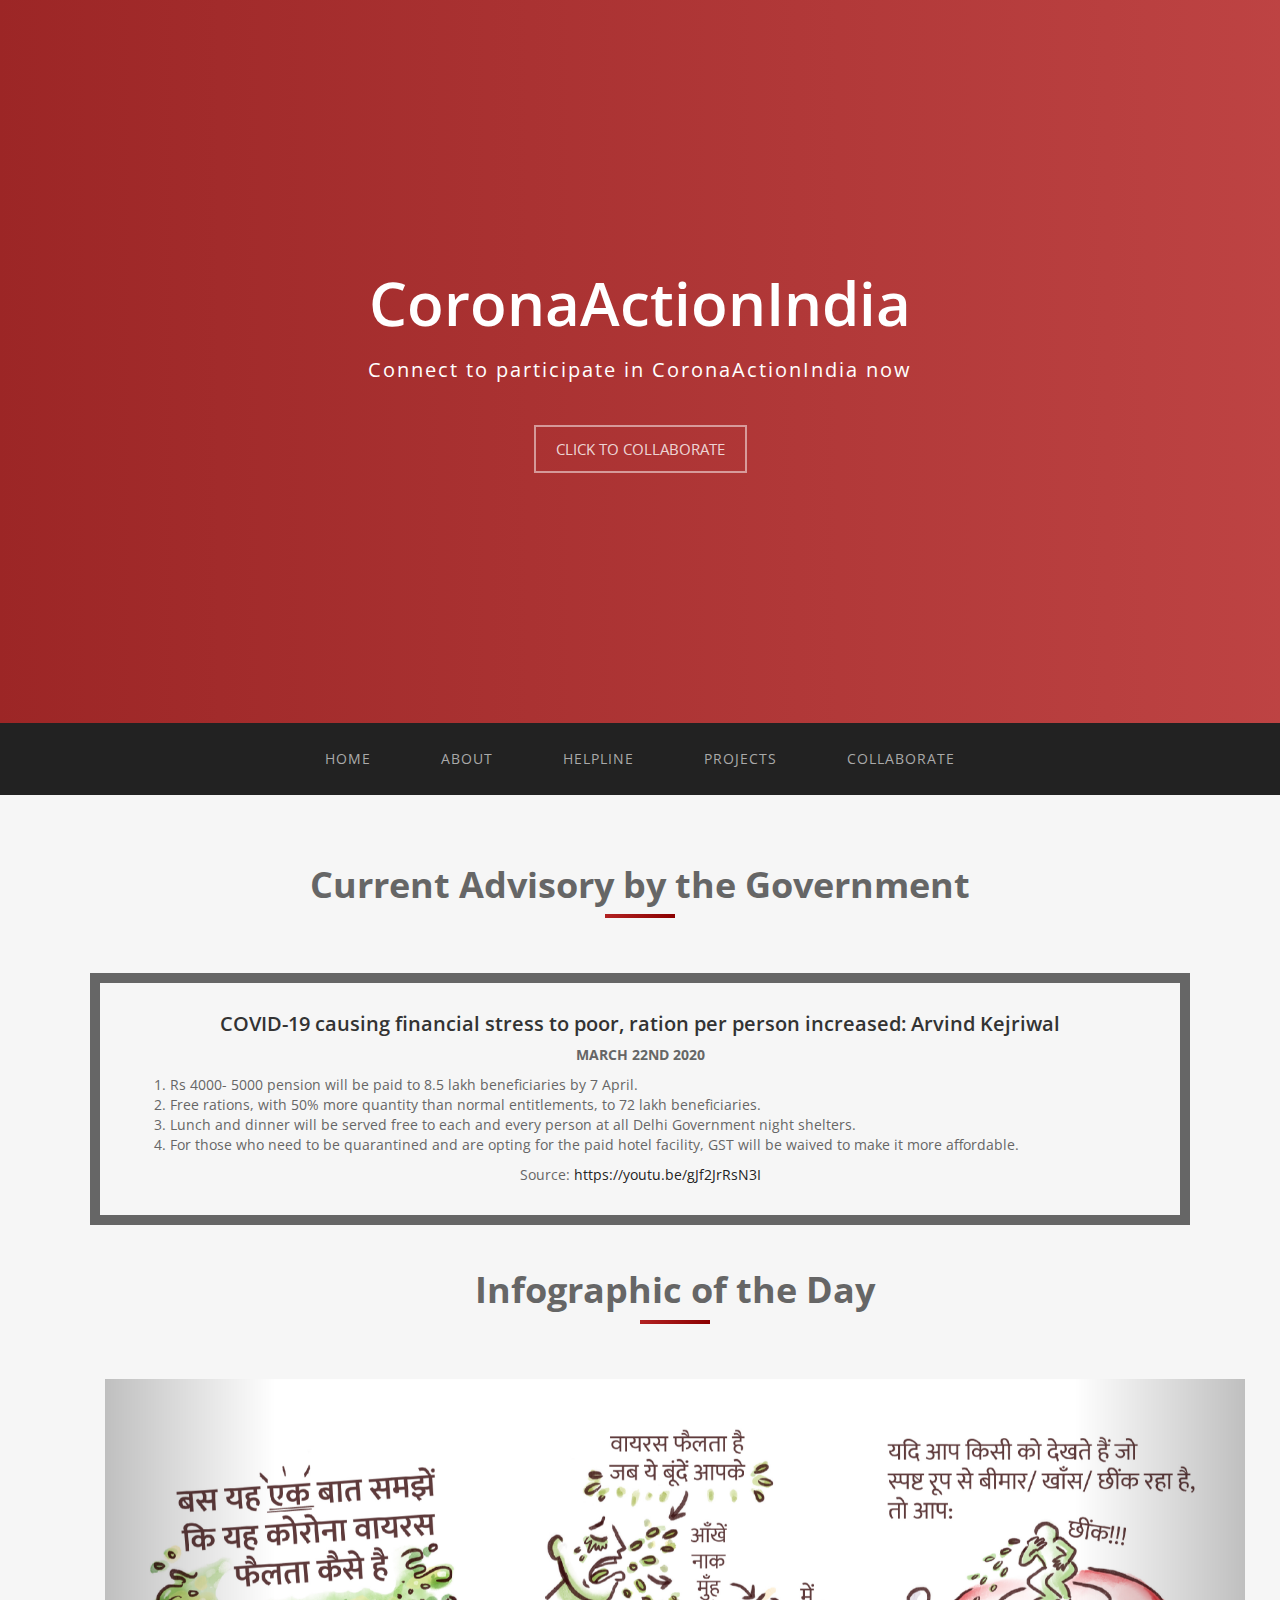
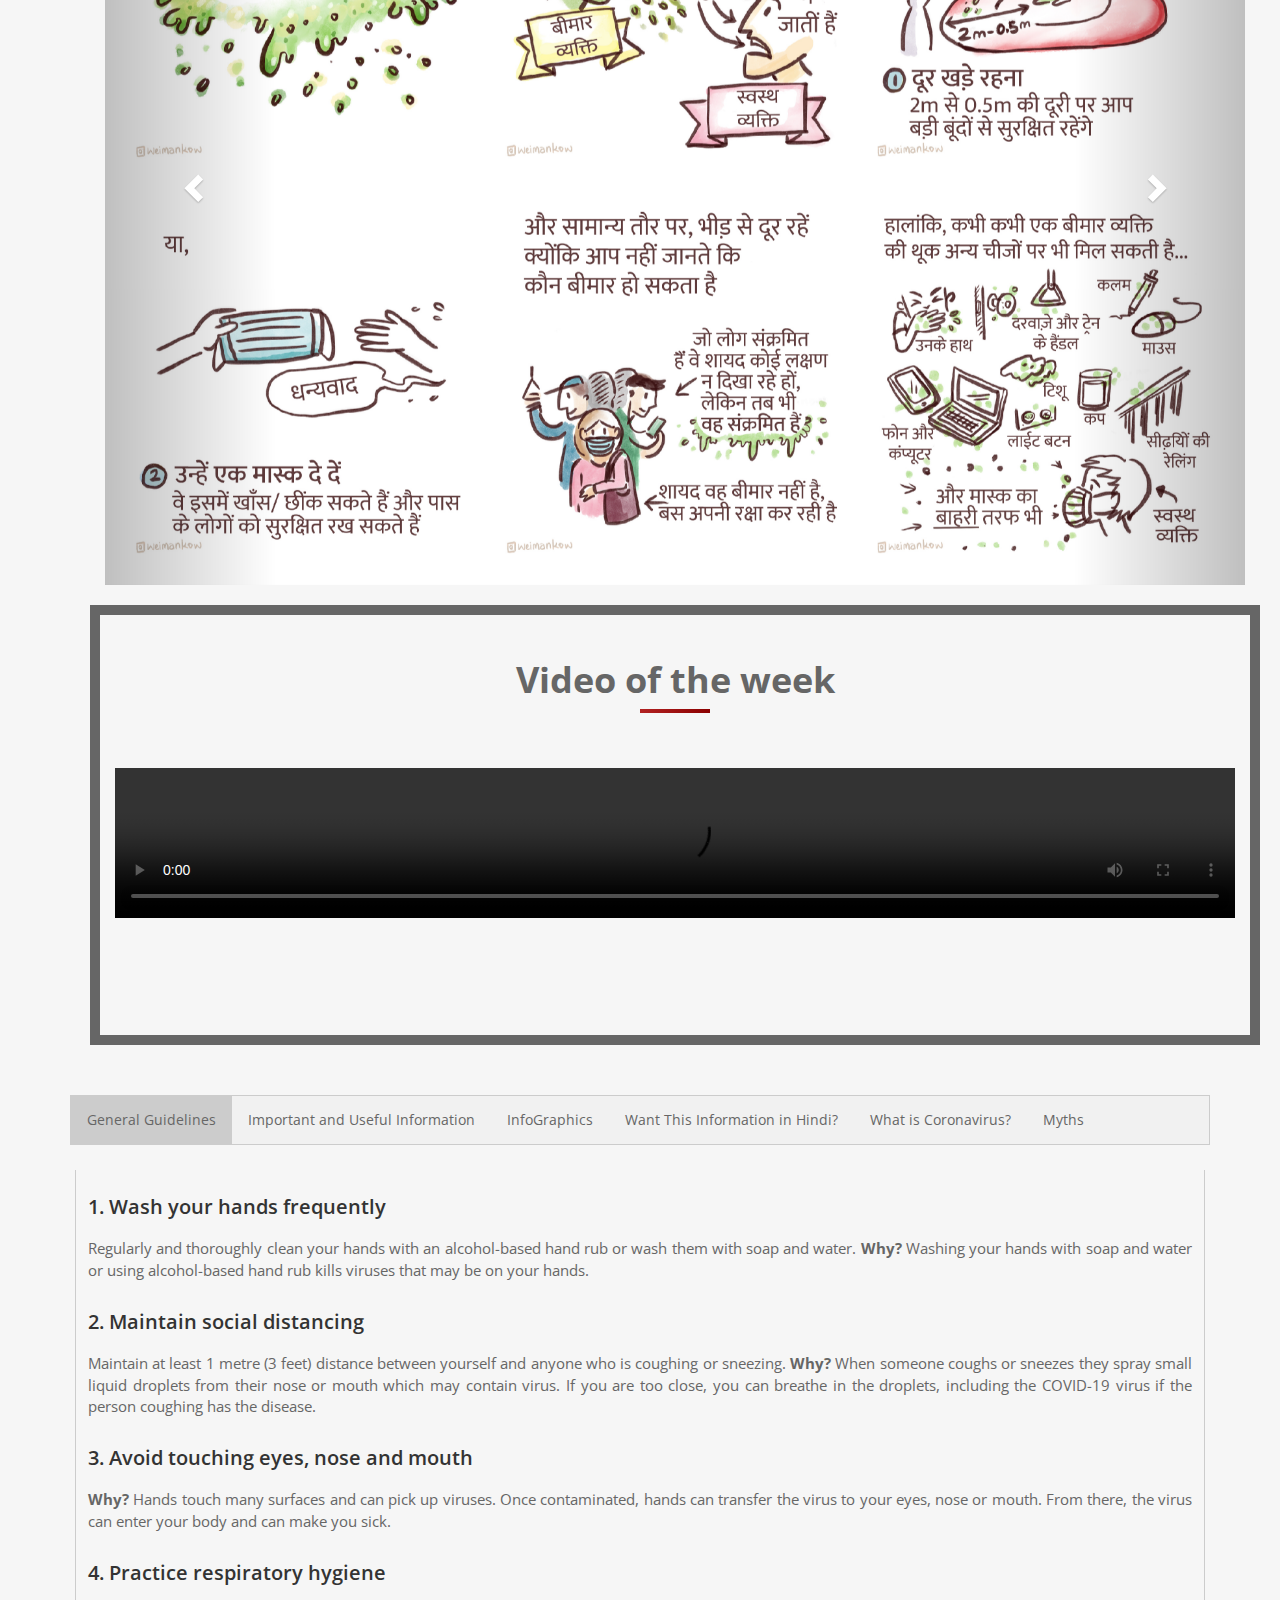
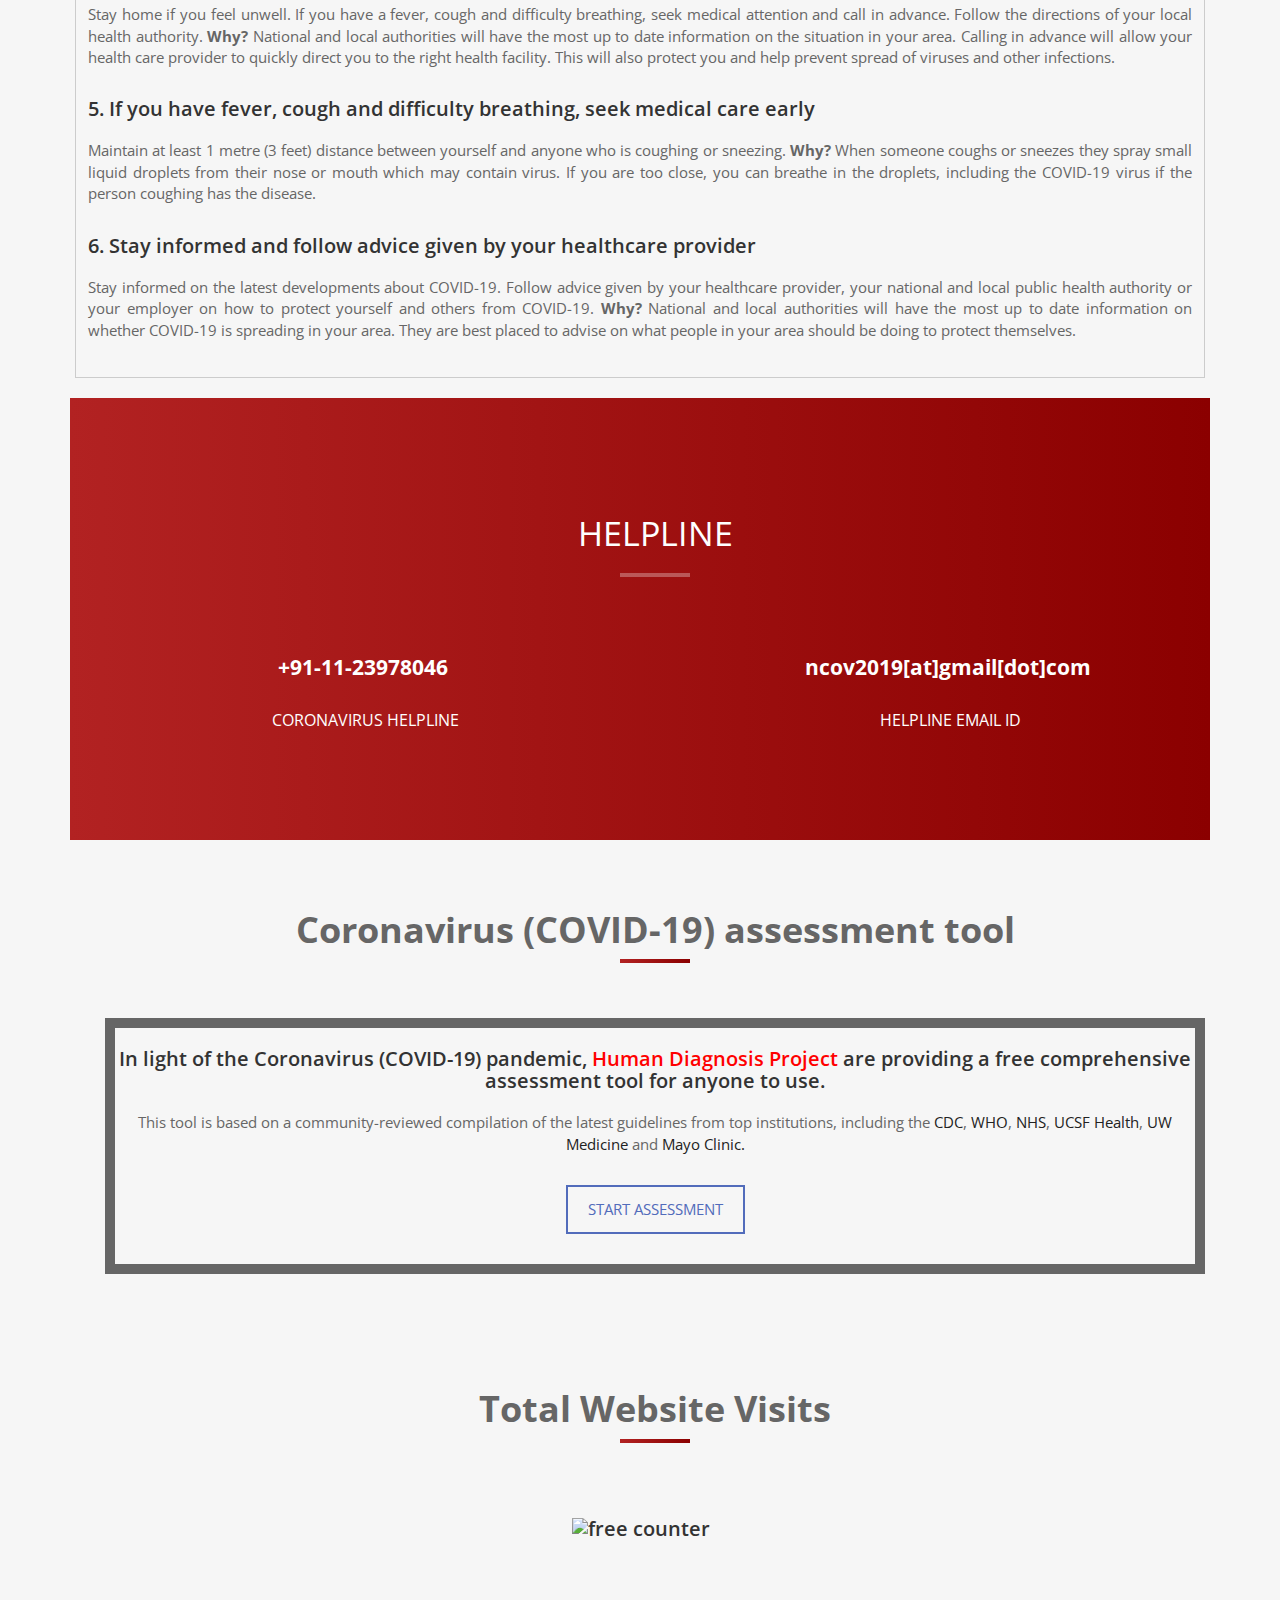
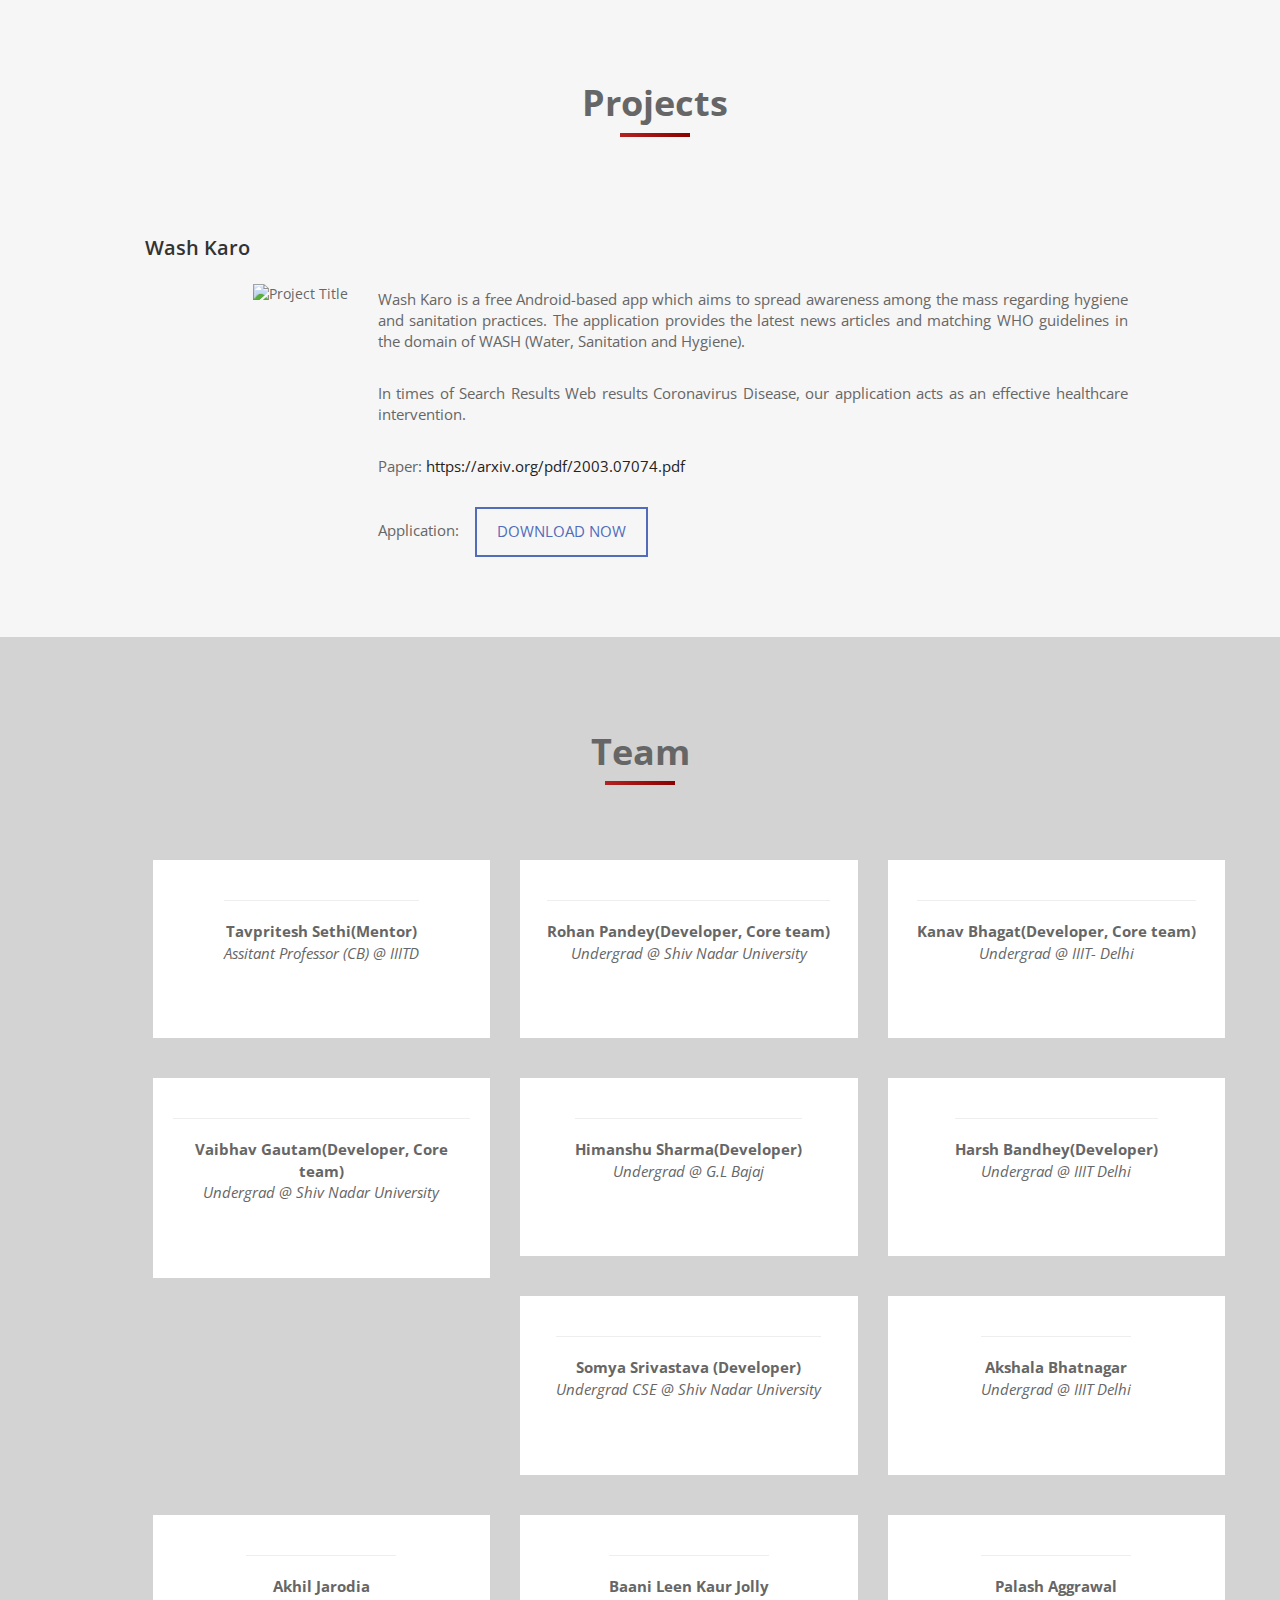
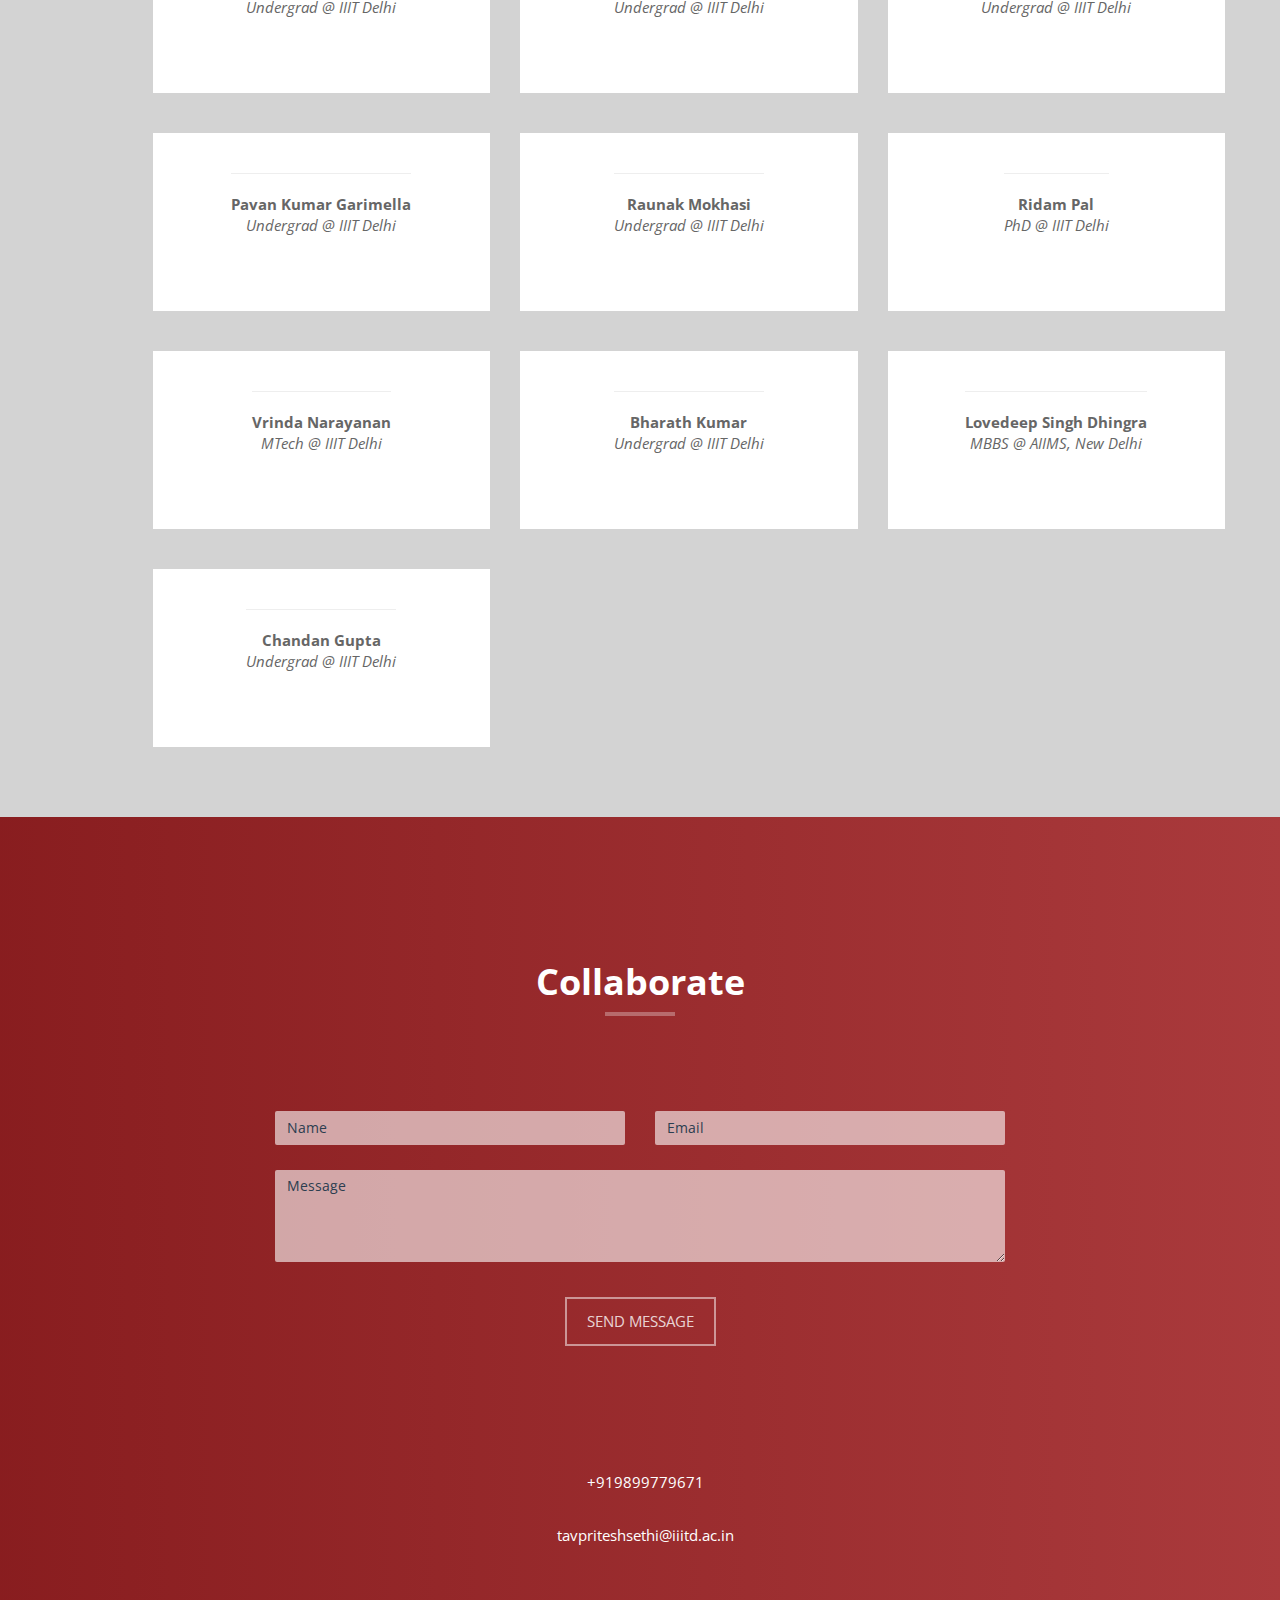
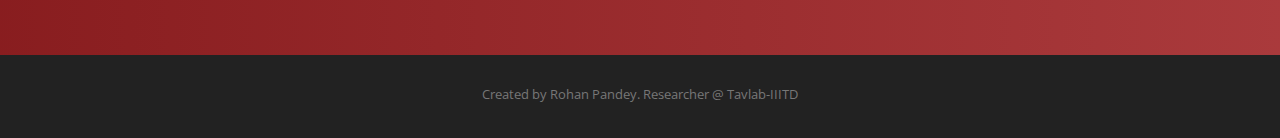
==== commit 241ea168: "Rename index.html to index_old.html" ====
--- a/index_old.html
+++ b/index_old.html
@@ -99,21 +99,17 @@
           <p>
           <div style="border: 10px; ">
         <h3>
-         Appeal for a janta curfew on Sunday, March 22
-        </h3>
-        <h5>March 19th 2020</h5>
+         COVID-19 causing financial stress to poor, ration per person increased: Arvind Kejriwal
+        </h3>
+        <h5>March 22nd 2020</h5>
         <ul style="text-align: left; margin-left: 5%;">
-          <li>1. Urge all senior citizens between the age of 65-70 to stay at home, says PM</li>
-          <li>2. To deal with coronavirus, no definite solution has been found, nor has any vaccine produced: PM</li>
-          <li>3. Social distancing is important and effective. Please stay at home--work from home to the extent possible, please refrain from non-essential gathering and get out of house only when it is extremely necessary: PM Modi</li>
-          <li>4. <b>Appeal for a janta curfew on Sunday, March 22. Urge people to stay at home from 7 am to 9 pm to curb the coronavirus.</b></li>
-          <li>5. I ask local administration to clap and ring bells at 5 pm on March 22 as a form of gratitude to the workers who are fighting the coronavirus: PM Modi.</li>
-          <li>6. On Mar 22 at 5 pm, we should thank people like doctors, medical personnel, cleaning staff, for their service: PM Modi</li>
-          <li>7. I request people to avoid going to hospitals for routine check-up to ease pressure on medical staff: PM Narendra Modi</li>
-          <li>8. Keeping in mind economic challenges arising out of coronavirus, govt has decided to form COVID-19 Economic Response Task Force: PM</li>
-          <li>9. PM asks people to avoid panic buying, says they should not hoard essential items like food and medicine</li>
+          <li>1. Rs 4000- 5000 pension will be paid to 8.5 lakh beneficiaries by 7 April.</li>
+          <li>2. Free rations, with 50% more quantity than normal entitlements, to 72 lakh beneficiaries.</li>
+          <li>3. Lunch and dinner will be served free to each and every person at all Delhi Government night shelters.</li>
+          <li>4. For those who need to be quarantined and are opting for the paid hotel facility, GST will be waived to make it more affordable.</li>
+          
         </ul>
-         Source: <a href="https://youtu.be/t1Ps0tqcb2A" target="_blank">https://youtu.be/t1Ps0tqcb2A</a> 
+         Source: <a href="https://youtu.be/gJf2JrRsN3I" target="_blank">https://youtu.be/gJf2JrRsN3I</a> 
           </div>
           </p>
       </div>
@@ -250,6 +246,75 @@
       </div>
       <div id="Press" class="tabcontent">
         <b>
+          <h3>
+          <a href="https://indianexpress.com/article/india/coronavirus-case-in-a-mumbai-slum-officials-hit-tracking-hurdle-6324652/" target="_blank">
+             91. "Case in a Mumbai slum: Officials hit tracking hurdle"
+          </a>
+        </h3>
+
+
+          <h3>
+          <a href="https://twitter.com/risklayer" target="_blank">
+             90. Twitter handle of a disaster risk management company covering Corona virus thoroughly in Germany
+          </a>
+        </h3>
+
+          <h3>
+          <a href="https://coronavirus.1point3acres.com/en" target="_blank">
+             89. complete info about Corona virus cases in USA and Canada
+          </a>
+        </h3>
+
+          <h3>
+          <a href="https://www.theguardian.com/world/2020/mar/19/chinas-coronavirus-lockdown-strategy-brutal-but-effective" target="_blank">
+             88. China's coronavirus lockdown strategy: brutal but effective
+          </a>
+        </h3>
+
+          <h3>
+          <a href="https://www.vox.com/science-and-health/2020/3/18/21184992/coronavirus-covid-19-flu-comparison-chart" target="_blank">
+             87. Why Covid-19 is worse than the flu, in one chart?
+          </a>
+        </h3>
+
+          <h3>
+          <a href="https://www.theguardian.com/society/2020/mar/19/uk-drive-develop-coronavirus-vaccine-science" target="_blank">
+             86. Trials to begin on Covid-19 vaccine in UK next month 
+          </a>
+        </h3>
+         <h3>
+          <a href="https://www.nytimes.com/2020/03/19/opinion/coronavirus-testing.html" target="_blank">
+             85. The Epic Failure of Coronavirus Testing in America
+          </a>
+        </h3> 
+         <h3>
+          <a href="https://www.thenewsminute.com/article/panic-buying-wrong-dont-do-it-pm-modi-appeals-citizens-120664" target="_blank">
+             84. Panic buying is wrong, don't do it': PM Modi appeals to citizens
+          </a>
+        </h3> 
+         <h3>
+          <a href="https://www.ndtv.com/world-news/coronavirus-pandemic-un-secretary-general-antonio-guterres-says-millions-could-die-if-virus-allowed-2197675" target="_blank">
+             83. Millions Could Die If Coronavirus Allowed To Spread Unchecked: UN Chief 
+          </a>
+        </h3> 
+         <h3>
+          <a href="https://economictimes.indiatimes.com/industry/healthcare/biotech/healthcare/covid-19-testing-criteria-may-be-widened/articleshow/74718991.cms" target="_blank">
+             82. Covid-19 testing criteria may be widened
+          </a>
+        </h3> 
+        <h3>
+          <a href="https://thewire.in/government/covid-19-icmr-vrdl-influenza-like-illness-community-transmission-sentinel-surveillance" target="_blank">
+             81. Four Reasons It's Hard to Believe India Doesn't Have Community Transmission
+          </a>
+        </h3>
+
+
+        <h3>
+          <a href="https://www.hindustantimes.com/india-news/coronavirus-outbreak-private-lab-tests-may-start-next-week-with-rs-5-000-price-cap/story-w4HfW0PvJso5vZXKaUrE9H.html" target="_blank">
+             80. Coronavirus outbreak: Private lab tests may start next week with Rs 5,000 price cap
+          </a>
+        </h3>
+
         <h3>
           <a href="http://www.newsonair.com/Main-News-Details.aspx?id=383284" target="_blank">
             79. Main points from PM's speech regarding Corona
@@ -689,55 +754,6 @@
           </a>
         </h3>
         
-          
-
-        
-        
-        
-        
-        
-        
-        
- 
-        
-        
-      
-        
-        
-        
-        
-        
-        
-
-        
-
-        
-
-        
-
-        
-
-        
-
-        
-
-        
-
-
-        
-
-        
-
-        
-        
-        
-        
-        
-      
-        
-
-        
-
 
       </b>
         
@@ -980,6 +996,39 @@
       </div>
     </div>
   </div>
+
+<div id="about">
+  <div class="container">
+    <div class="section-title text-center center">
+       <div class="about-text">
+         <div class="section-title text-center center">
+              <h1>Coronavirus (COVID-19) assessment tool</h1>
+              <hr>
+         </div>      
+        <div style="border: 10px solid; text-align: center; ">
+          <h3>
+          In light of the Coronavirus (COVID-19) pandemic, <a href="https://www.humandx.org/" target="_blank" style="color: red;">Human Diagnosis Project</a> are providing a free comprehensive assessment tool for anyone to use.
+          </h3>
+          <p>
+            This tool is based on a community-reviewed compilation of the latest guidelines from top institutions, including the 
+            <a href="https://www.cdc.gov/coronavirus/2019-ncov/php/risk-assessment.html">CDC</a>,
+            <a href="https://web-prod.who.int/publications-detail/considerations-for-quarantine-of-individuals-in-the-context-of-containment-for-coronavirus-disease-(covid-19)">WHO</a>,
+            <a href="https://www.nhsdirect.wales.nhs.uk/SelfAssessments/symptomcheckers/default.aspx?ScName=CoronaVirusCOVID19&SCTId=175">NHS</a>,
+            <a href="https://infectioncontrol.ucsfmedicalcenter.org/coronavirus?field_covid_19_audience_tid=All&field_covid_19_category_tid=576">UCSF Health</a>,
+            <a href="https://covid-19.uwmedicine.org/Pages/default.aspx?mkt_tok=[base64]">UW Medicine</a> and 
+            <a href="https://www.mayoclinic.org/diseases-conditions/coronavirus/diagnosis-treatment/drc-20479976">Mayo Clinic.</a>
+          </p>
+          <p>
+            <a href="https://www.humandx.org/covid-19/assessment" class="btn btn-primary" target="_blank">start assessment</a>
+          </p>
+             
+          
+      </div>
+        <br>
+      </div>
+    </div>
+  </div>
+</div>
 <div id="about">
   <div class="container">
     <div class="section-title text-center center">
@@ -1297,9 +1346,9 @@
               <div class="clients-name">
                 <p><strong>Vrinda Narayanan</strong><br>
                   <em>MTech @ IIIT Delhi</em></p>
-                  <a href="https://twitter.com/"><i class="fa fa-twitter" w3-large style="color:maroon"></i></a>  &nbsp;&nbsp;
-                  <a href="https://github.com/"><i class="fa fa-github" w3-large style="color:maroon"></i></a>&nbsp;&nbsp;&nbsp;
-                  <a href="https://www.linkedin.com/"><i class="fa fa-linkedin" w3-large style="color:maroon"></i></a>&nbsp;&nbsp;  
+                  <a href="https://twitter.com/vrinda_narayan"><i class="fa fa-twitter" w3-large style="color:maroon"></i></a>  &nbsp;&nbsp;
+                  <a href="https://github.com/vrindaaa"><i class="fa fa-github" w3-large style="color:maroon"></i></a>&nbsp;&nbsp;&nbsp;
+                  <a href="https://www.linkedin.com/in/vrinda-narayan-6a42a71a3/"><i class="fa fa-linkedin" w3-large style="color:maroon"></i></a>&nbsp;&nbsp;  
               </div>
             </blockquote>
           </div>
@@ -1311,6 +1360,28 @@
                   <a href="https://twitter.com/"><i class="fa fa-twitter" w3-large style="color:maroon"></i></a>  &nbsp;&nbsp;
                   <a href="https://github.com/"><i class="fa fa-github" w3-large style="color:maroon"></i></a>&nbsp;&nbsp;&nbsp;
                   <a href="https://www.linkedin.com/"><i class="fa fa-linkedin" w3-large style="color:maroon"></i></a>&nbsp;&nbsp;  
+              </div>
+            </blockquote>
+          </div>
+          <div class="col-sm-4">
+            <blockquote>
+              <div class="clients-name">
+                <p><strong>Lovedeep Singh Dhingra</strong><br>
+                  <em>MBBS @ AIIMS, New Delhi</em></p>
+                  <a href="https://twitter.com/LovedeepDhingra"><i class="fa fa-twitter" w3-large style="color:maroon"></i></a>  &nbsp;&nbsp;
+                  <a href="https://github.com/LovedeepDhingra"><i class="fa fa-github" w3-large style="color:maroon"></i></a>&nbsp;&nbsp;&nbsp;
+                  <a href="https://www.linkedin.com/in/lovedeepdhingra/"><i class="fa fa-linkedin" w3-large style="color:maroon"></i></a>&nbsp;&nbsp;  
+              </div>
+            </blockquote>
+          </div>
+          <div class="col-sm-4">
+            <blockquote>
+              <div class="clients-name">
+                <p><strong>Chandan Gupta</strong><br>
+                  <em>Undergrad @ IIIT Delhi</em></p>
+                  <a href="https://twitter.com/Chandan52836191"><i class="fa fa-twitter" w3-large style="color:maroon"></i></a>  &nbsp;&nbsp;
+                  <a href="https://github.com/chandan21gupta"><i class="fa fa-github" w3-large style="color:maroon"></i></a>&nbsp;&nbsp;&nbsp;
+                  <a href="https://www.linkedin.com/in/chandan-gupta-18aa5a184/"><i class="fa fa-linkedin" w3-large style="color:maroon"></i></a>&nbsp;&nbsp;  
               </div>
             </blockquote>
           </div>
@@ -1380,13 +1451,13 @@
           <div class="row">
             <div class="col-md-6">
               <div class="form-group">
-                <input type="text" id="name" class="form-control" placeholder="Name" required="required">
+                <input type="text" id="name" class="form-control" placeholder="Name" required="required"  name='_name'>
                 <p class="help-block text-danger"></p>
               </div>
             </div>
             <div class="col-md-6">
               <div class="form-group">
-                <input type="email" id="email" class="form-control" placeholder="Email" required="required">
+                <input type="email" id="email" class="form-control" placeholder="Email" required="required"  name='_replyto'>
                 <p class="help-block text-danger"></p>
               </div>
             </div>
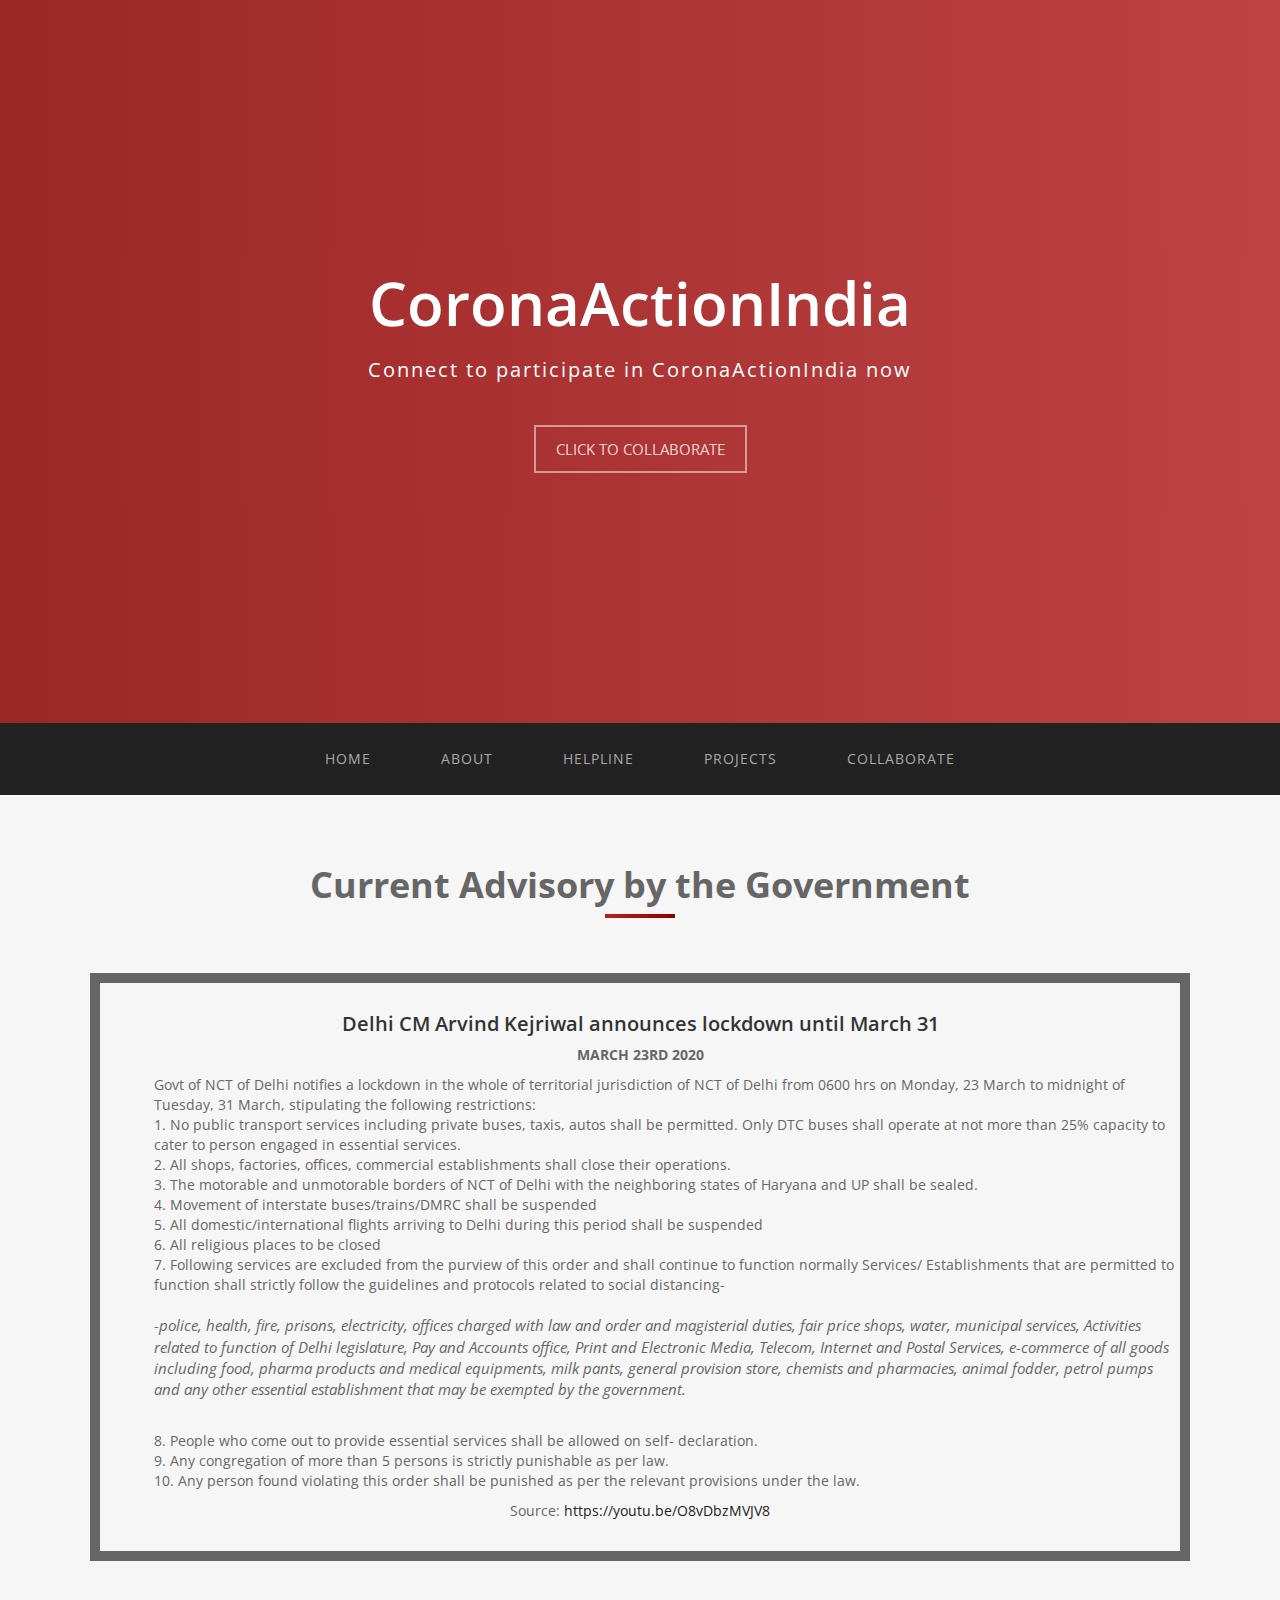
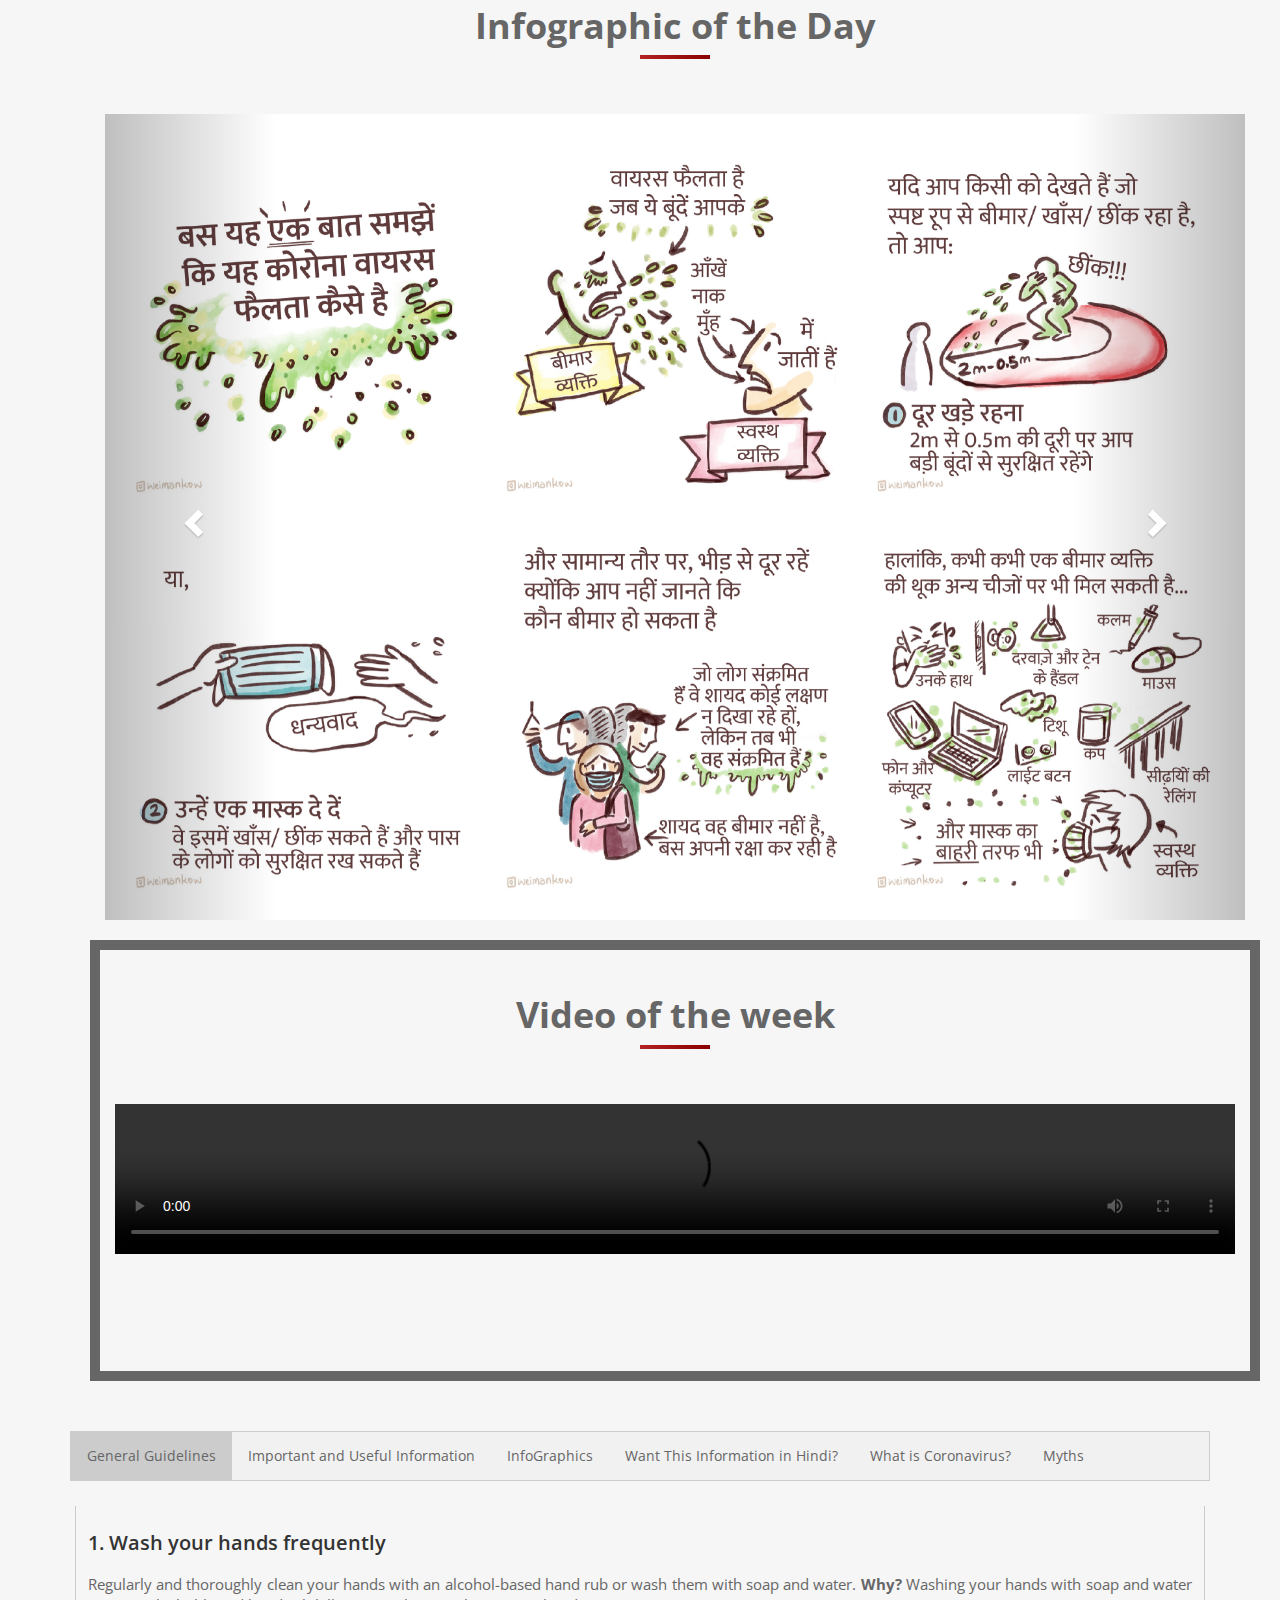
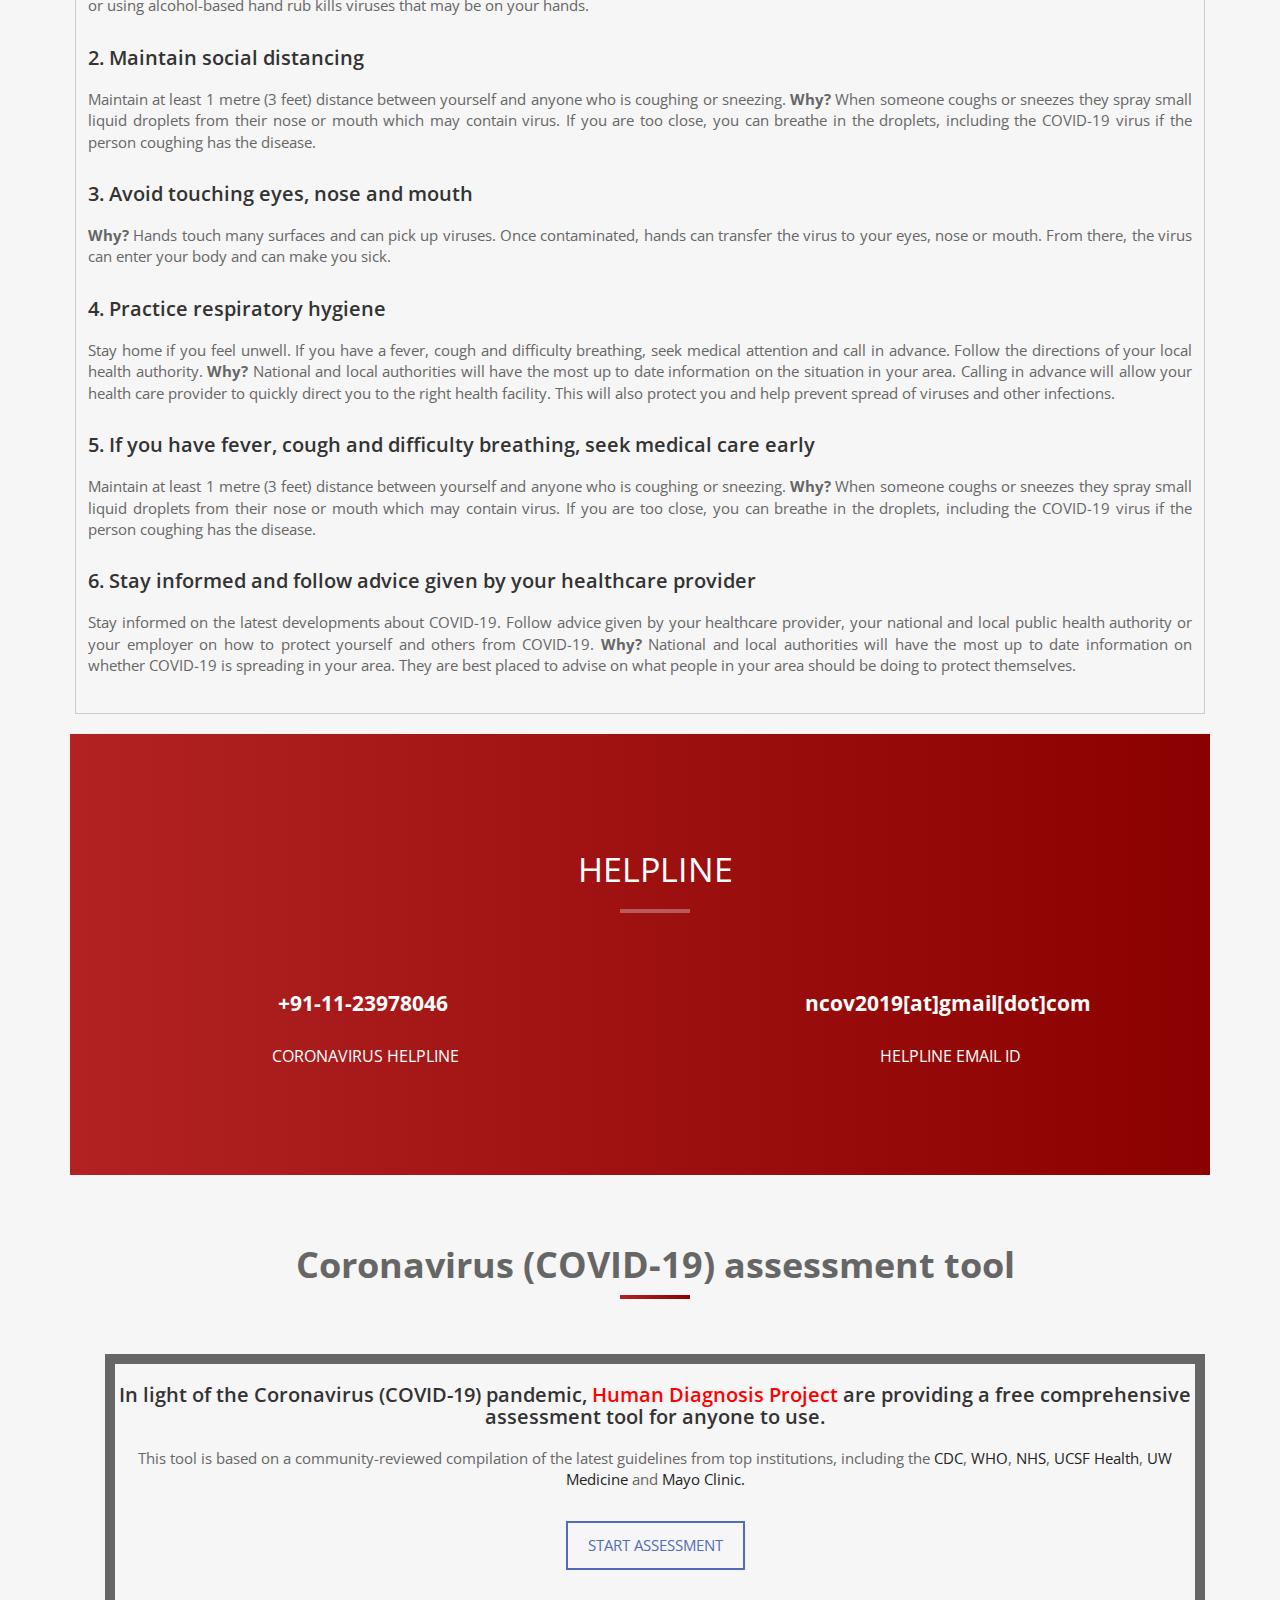
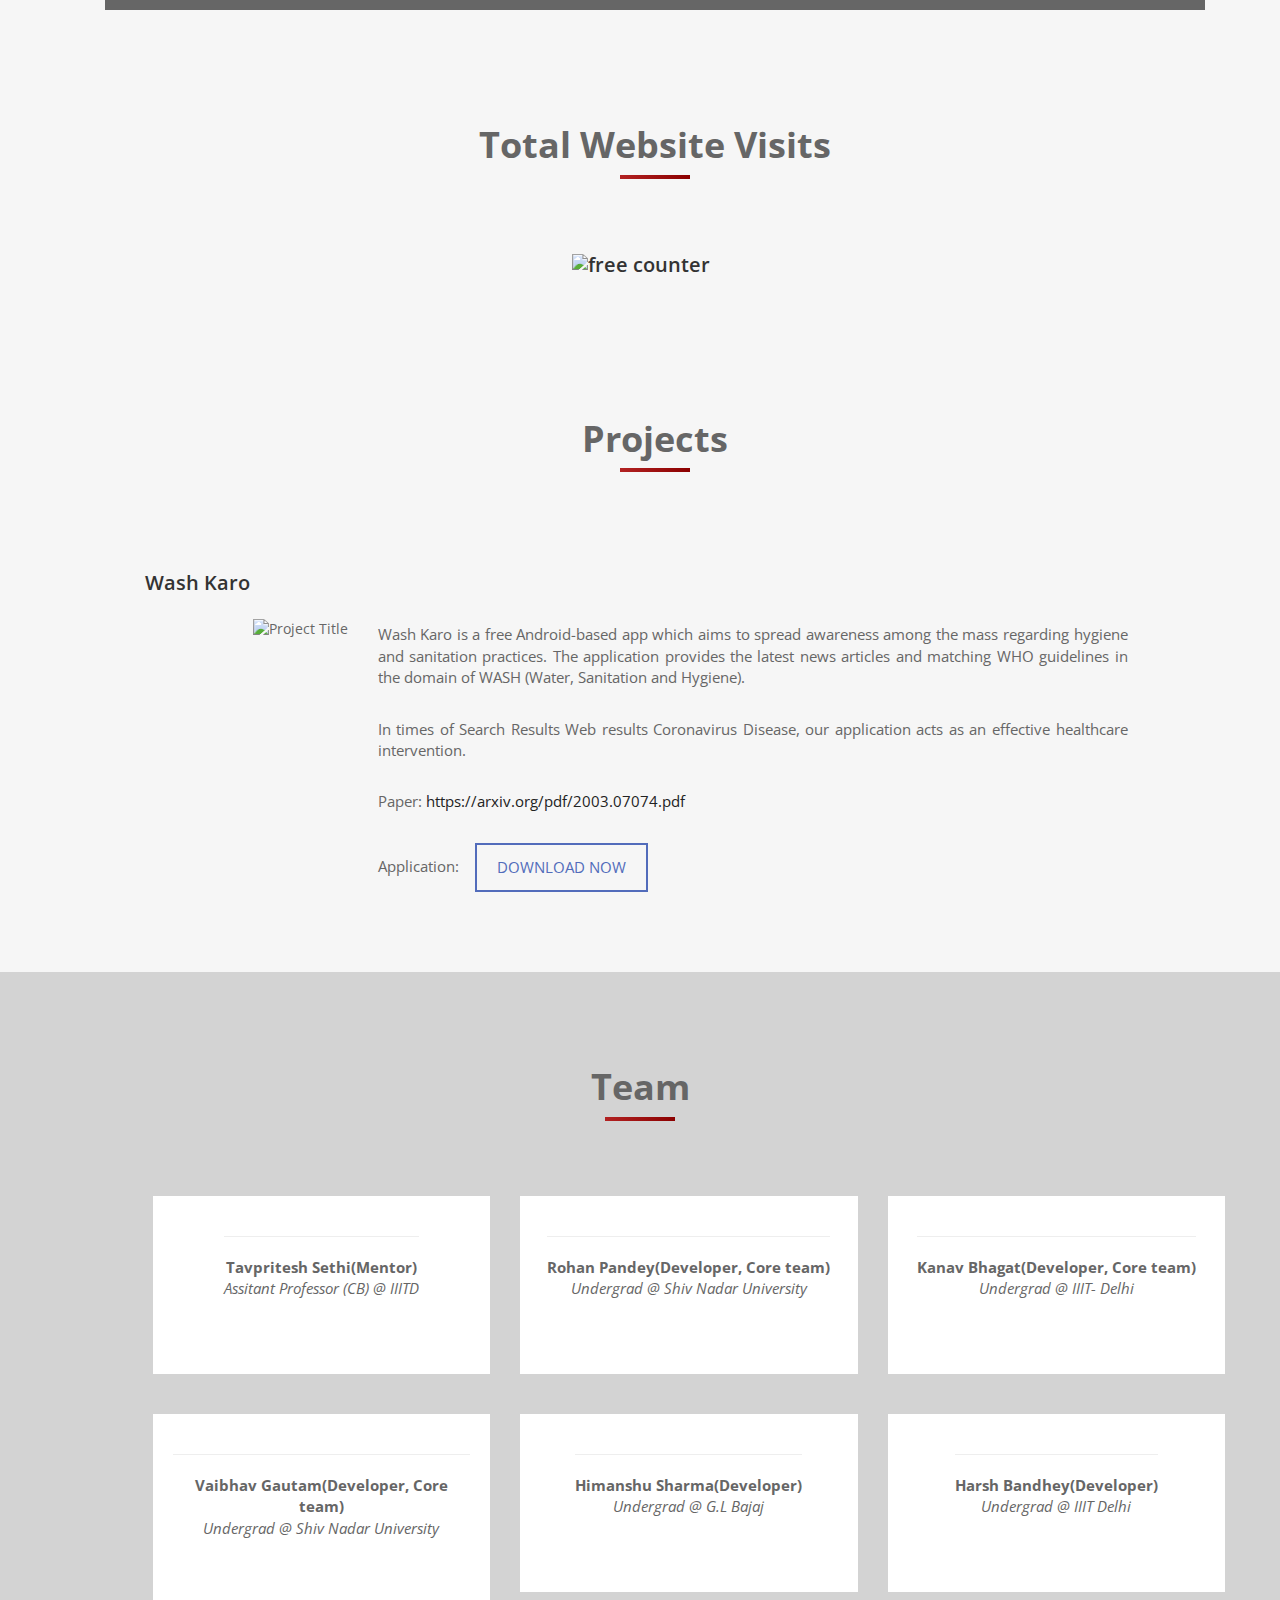
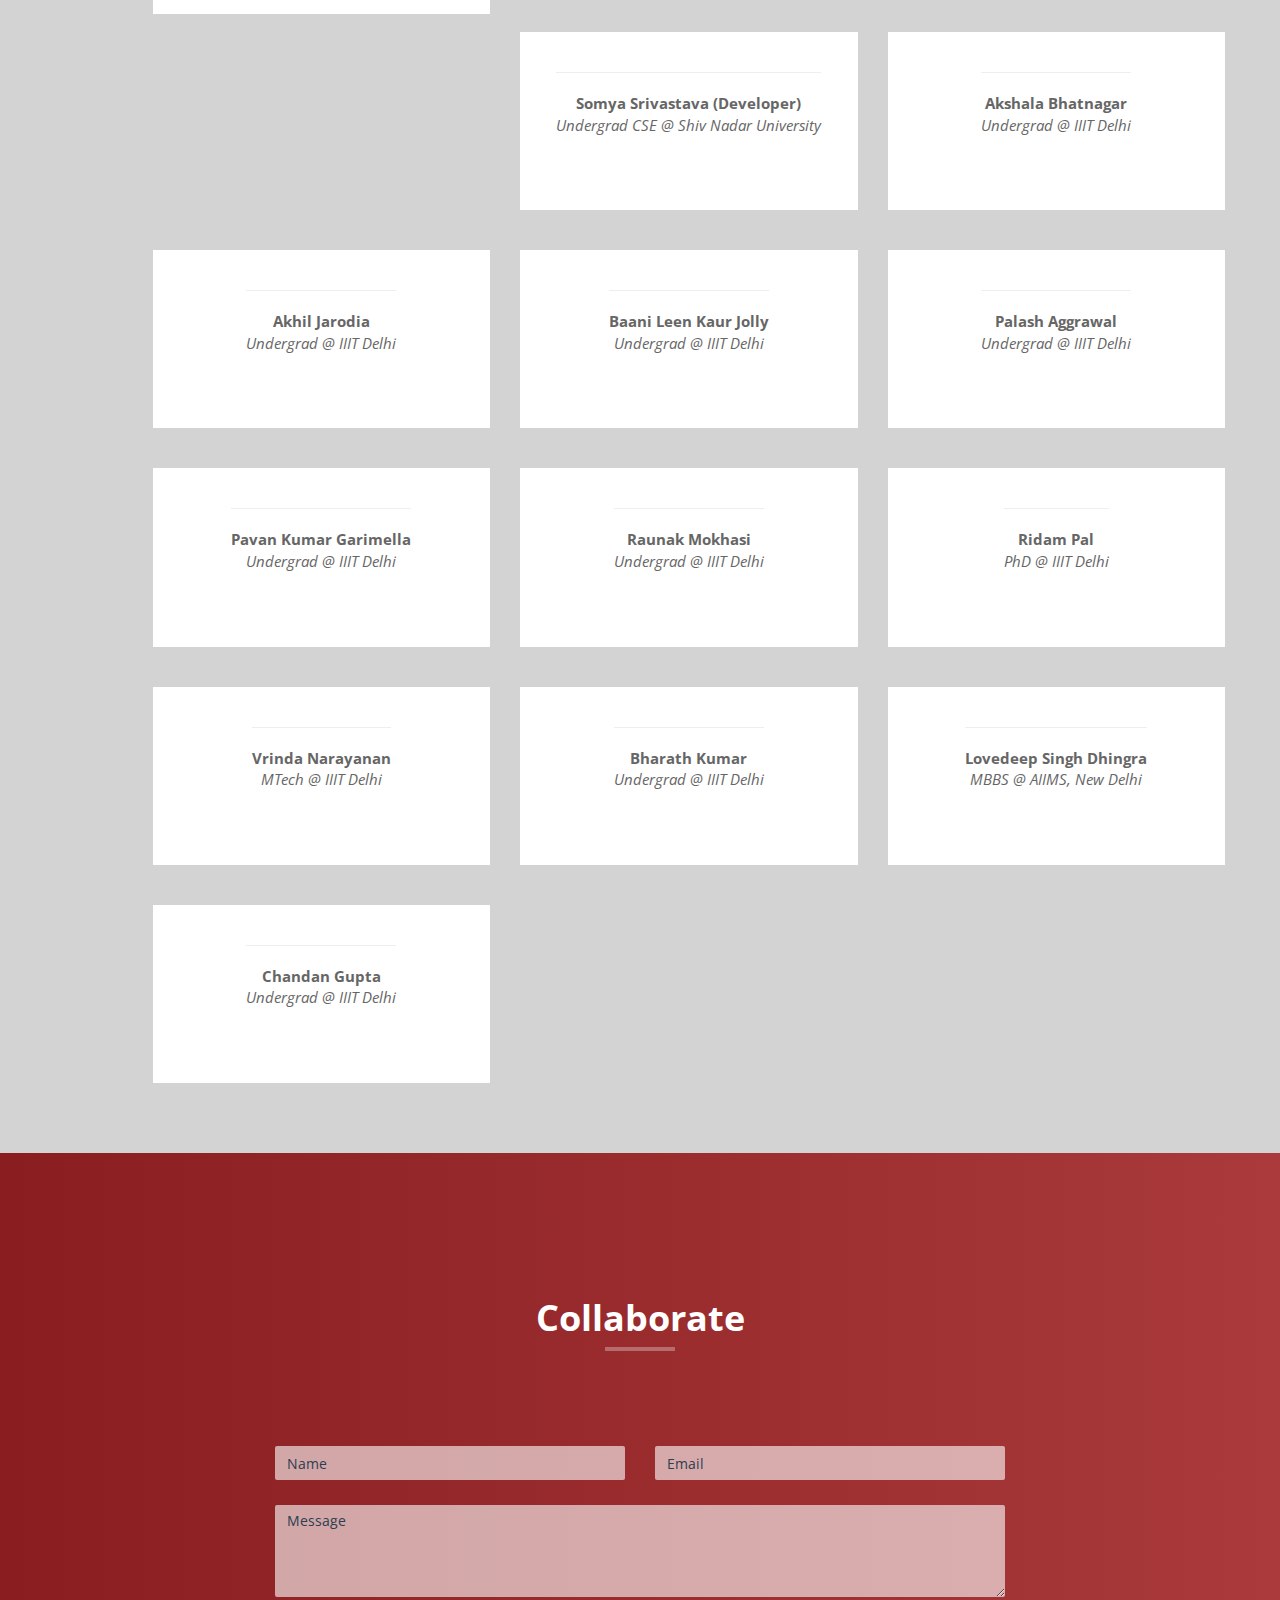
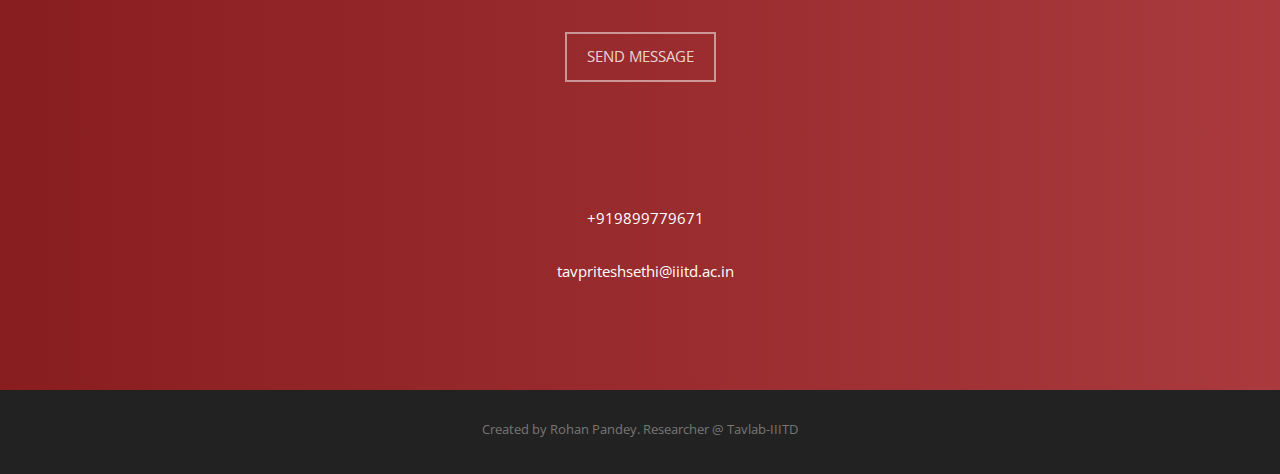
==== commit 5b6c7943: "Rename index.html to index_old.html" ====
--- a/index_old.html
+++ b/index_old.html
@@ -99,17 +99,31 @@
           <p>
           <div style="border: 10px; ">
         <h3>
-         COVID-19 causing financial stress to poor, ration per person increased: Arvind Kejriwal
-        </h3>
-        <h5>March 22nd 2020</h5>
+          Delhi CM Arvind Kejriwal announces lockdown until March 31
+        </h3>
+        <h5>March 23rd 2020</h5>
+
         <ul style="text-align: left; margin-left: 5%;">
-          <li>1. Rs 4000- 5000 pension will be paid to 8.5 lakh beneficiaries by 7 April.</li>
-          <li>2. Free rations, with 50% more quantity than normal entitlements, to 72 lakh beneficiaries.</li>
-          <li>3. Lunch and dinner will be served free to each and every person at all Delhi Government night shelters.</li>
-          <li>4. For those who need to be quarantined and are opting for the paid hotel facility, GST will be waived to make it more affordable.</li>
+          Govt of NCT of Delhi notifies a lockdown in the whole of territorial jurisdiction of NCT of Delhi from 0600 hrs on Monday, 23 March to midnight of Tuesday, 31 March, stipulating the following restrictions:
+          <li>1. No public transport services including private buses, taxis, autos shall be permitted. Only DTC buses shall operate at not more than 25% capacity to cater to person engaged in essential services.</li>
+          <li>2. All shops, factories, offices, commercial establishments shall close their operations.</li>
+          <li>3. The motorable and unmotorable borders of NCT of Delhi with the neighboring states of Haryana and UP shall be sealed.</li>
+          <li>4. Movement of interstate buses/trains/DMRC shall be suspended</li>
+          <li>5. All domestic/international flights arriving to Delhi during this period shall be suspended</li>
+          <li>6. All religious places to be closed</li>
+          <li>7. Following services are excluded from the purview of this order and shall continue to function normally
+                  Services/ Establishments that are permitted to function shall strictly follow the guidelines and protocols related to social distancing-
+                  <p>
+                  <i>
+                  -police, health, fire, prisons, electricity, offices charged with law and order and magisterial duties, fair price shops, water, municipal services, Activities related to function of Delhi legislature, Pay and Accounts office, Print and Electronic Media, Telecom, Internet and Postal Services, e-commerce of all goods including food, pharma products and medical equipments, milk pants, general provision store, chemists and pharmacies, animal fodder, petrol pumps and any other essential establishment that may be exempted by the government.
+                </i></p>
+          </li>
+          <li>8. People who come out to provide essential services shall be allowed on self- declaration.</li>
+          <li>9. Any congregation of more than 5 persons is strictly punishable as per law.</li>
+          <li>10. Any person found violating this order shall be punished as per the relevant provisions under the law.</li>
           
         </ul>
-         Source: <a href="https://youtu.be/gJf2JrRsN3I" target="_blank">https://youtu.be/gJf2JrRsN3I</a> 
+         Source: <a href="https://youtu.be/O8vDbzMVJV8" target="_blank">https://youtu.be/O8vDbzMVJV8</a> 
           </div>
           </p>
       </div>
